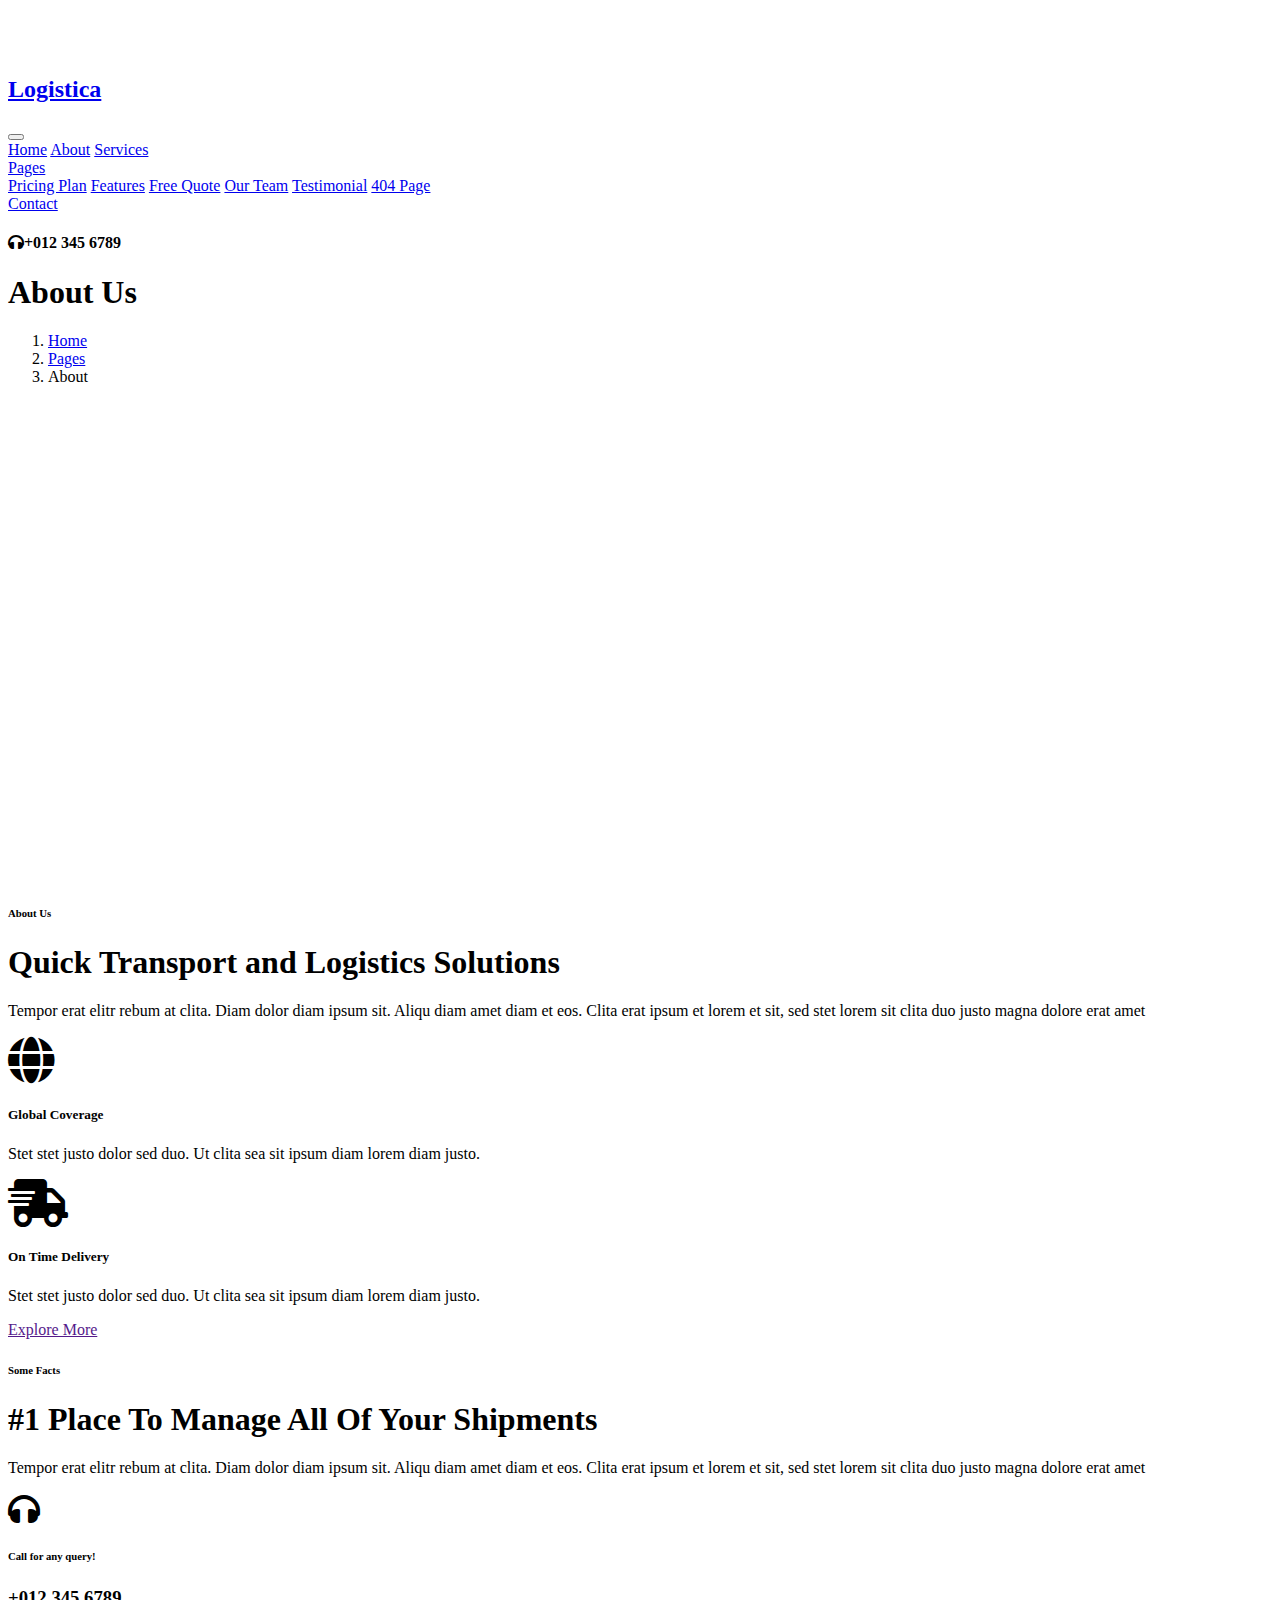
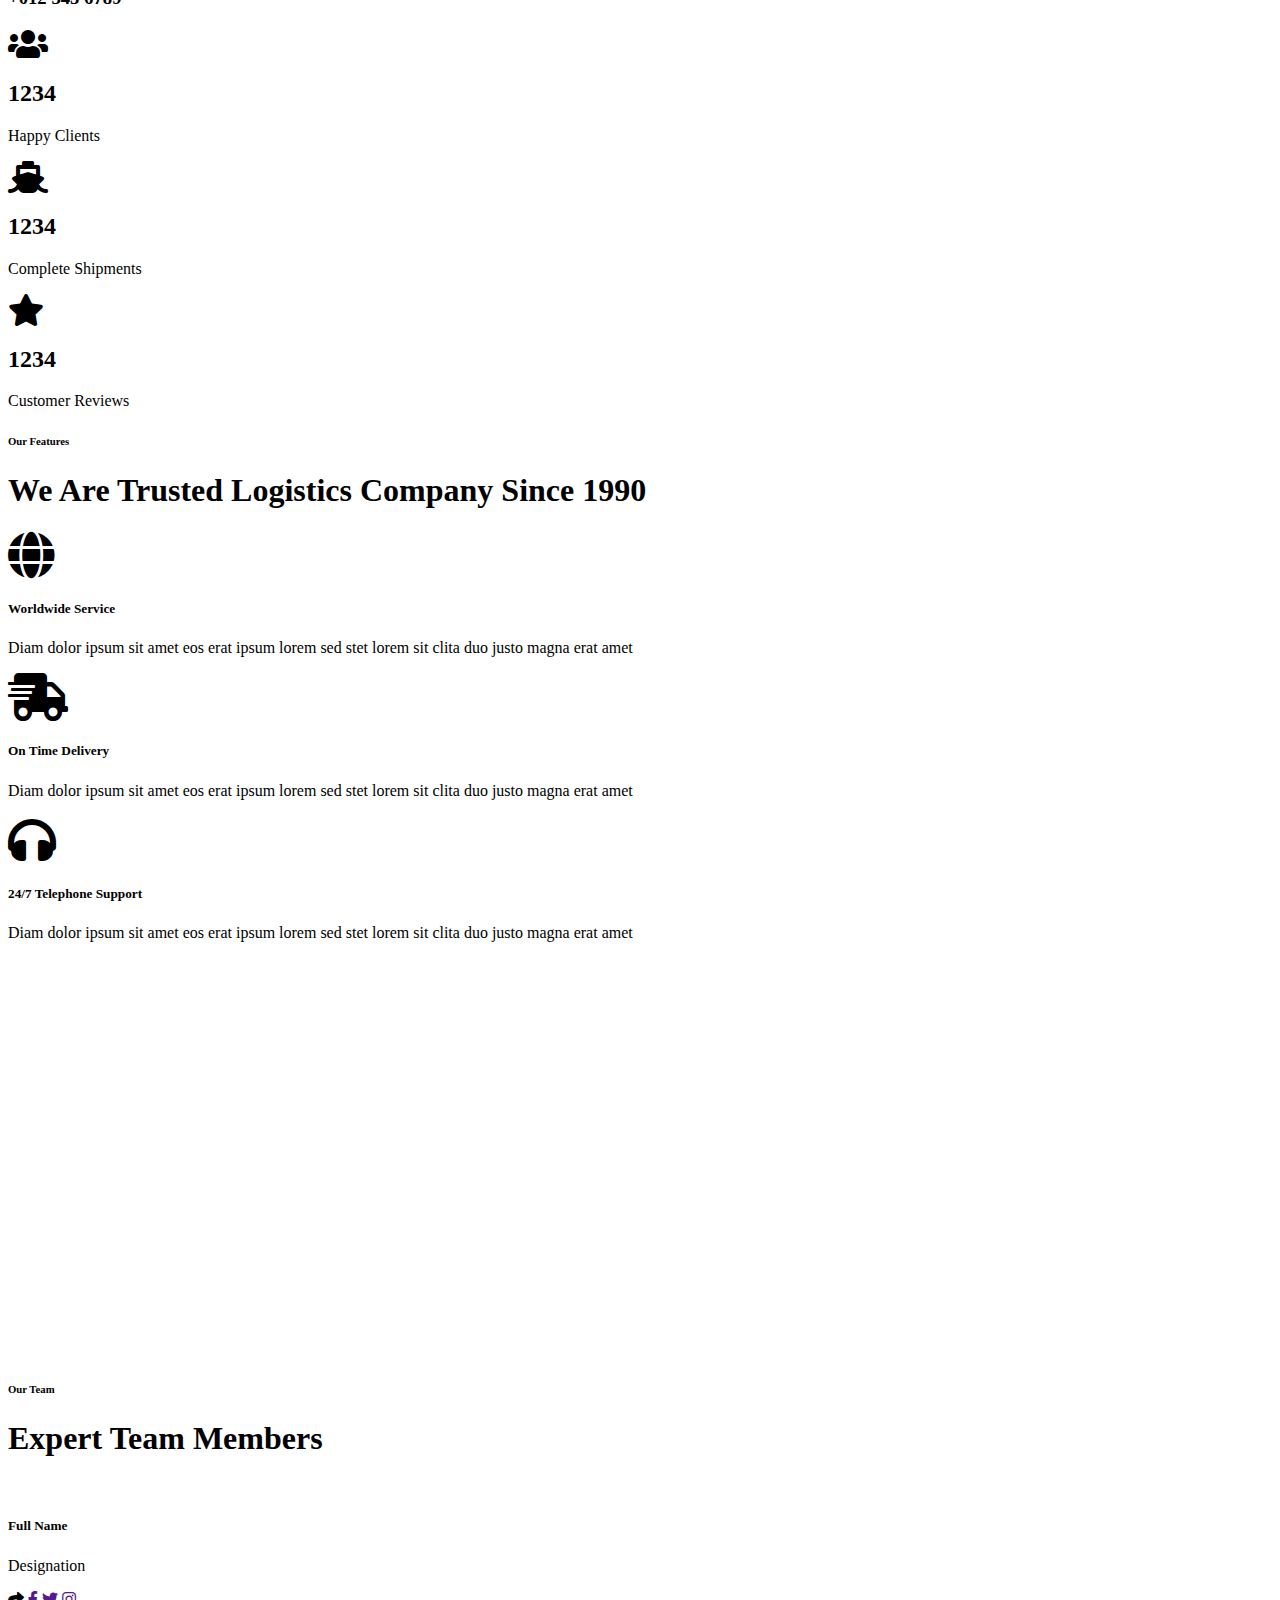
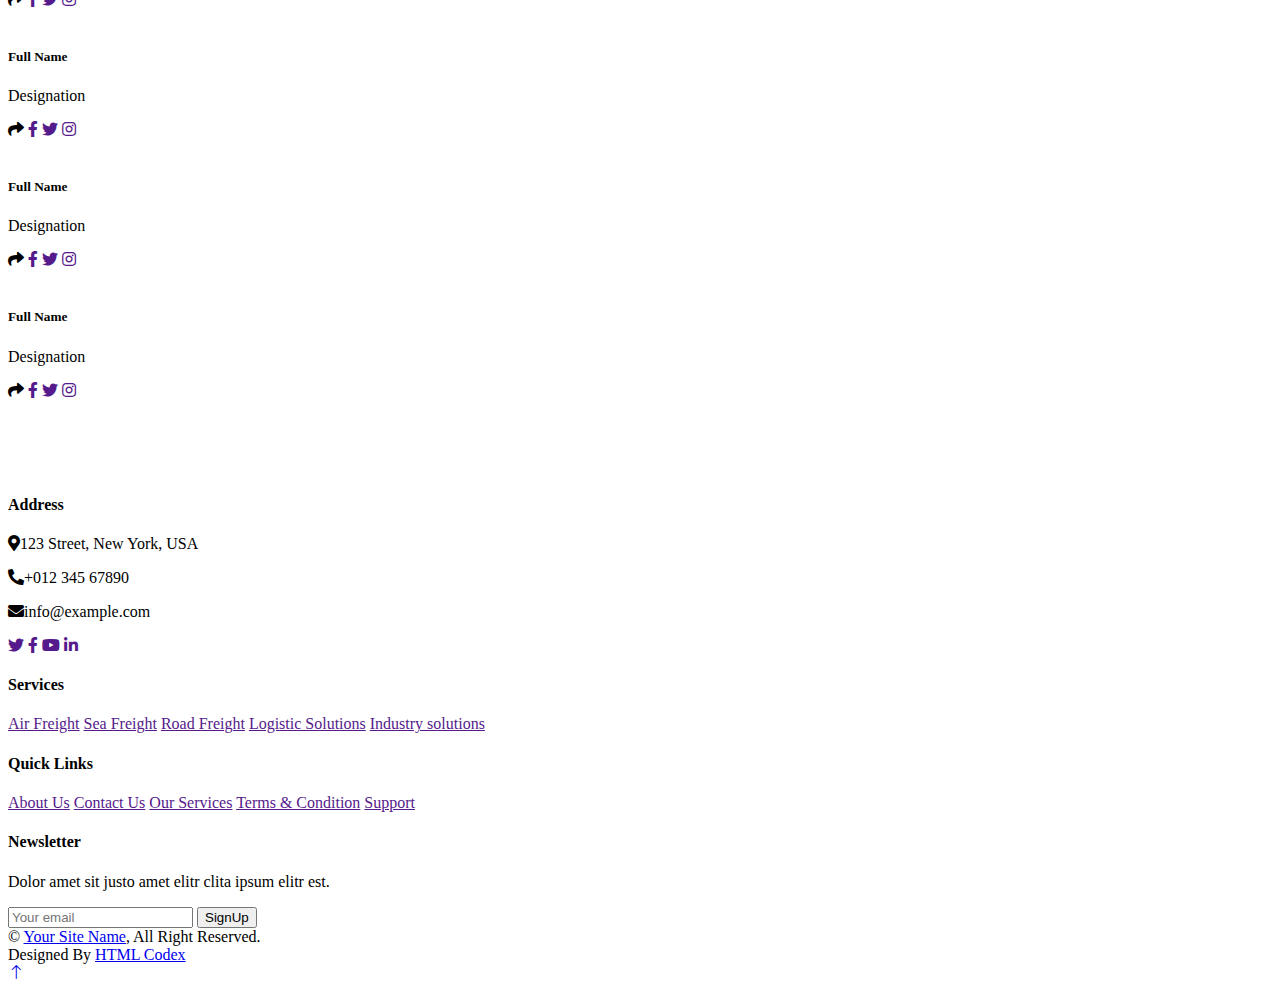
==== about.html @ 1b720e19 "Add files via upload" ====
<!DOCTYPE html>
<html lang="en">

<head>
    <meta charset="utf-8">
    <title>Logistica - Shipping Company Website Template</title>
    <meta content="width=device-width, initial-scale=1.0" name="viewport">
    <meta content="" name="keywords">
    <meta content="" name="description">

    <!-- Favicon -->
    <link href="img/favicon.ico" rel="icon">

    <!-- Google Web Fonts -->
    <link rel="preconnect" href="https://fonts.googleapis.com">
    <link rel="preconnect" href="https://fonts.gstatic.com" crossorigin>
    <link href="https://fonts.googleapis.com/css2?family=Inter:wght@400;600&family=Roboto:wght@500;700&display=swap" rel="stylesheet">

    <!-- Icon Font Stylesheet -->
    <link href="https://cdnjs.cloudflare.com/ajax/libs/font-awesome/5.10.0/css/all.min.css" rel="stylesheet">
    <link href="https://cdn.jsdelivr.net/npm/bootstrap-icons@1.4.1/font/bootstrap-icons.css" rel="stylesheet">

    <!-- Libraries Stylesheet -->
    <link href="lib/animate/animate.min.css" rel="stylesheet">
    <link href="lib/owlcarousel/assets/owl.carousel.min.css" rel="stylesheet">

    <!-- Customized Bootstrap Stylesheet -->
    <link href="css/bootstrap.min.css" rel="stylesheet">

    <!-- Template Stylesheet -->
    <link href="css/style.css" rel="stylesheet">
</head>

<body>
    <!-- Spinner Start -->
    <div id="spinner" class="show bg-white position-fixed translate-middle w-100 vh-100 top-50 start-50 d-flex align-items-center justify-content-center">
        <div class="spinner-grow text-primary" style="width: 3rem; height: 3rem;" role="status">
            <span class="sr-only">Loading...</span>
        </div>
    </div>
    <!-- Spinner End -->


    <!-- Navbar Start -->
    <nav class="navbar navbar-expand-lg bg-white navbar-light shadow border-top border-5 border-primary sticky-top p-0">
        <a href="index.html" class="navbar-brand bg-primary d-flex align-items-center px-4 px-lg-5">
            <h2 class="mb-2 text-white">Logistica</h2>
        </a>
        <button type="button" class="navbar-toggler me-4" data-bs-toggle="collapse" data-bs-target="#navbarCollapse">
            <span class="navbar-toggler-icon"></span>
        </button>
        <div class="collapse navbar-collapse" id="navbarCollapse">
            <div class="navbar-nav ms-auto p-4 p-lg-0">
                <a href="index.html" class="nav-item nav-link">Home</a>
                <a href="about.html" class="nav-item nav-link active">About</a>
                <a href="service.html" class="nav-item nav-link">Services</a>
                <div class="nav-item dropdown">
                    <a href="#" class="nav-link dropdown-toggle" data-bs-toggle="dropdown">Pages</a>
                    <div class="dropdown-menu fade-up m-0">
                        <a href="price.html" class="dropdown-item">Pricing Plan</a>
                        <a href="feature.html" class="dropdown-item">Features</a>
                        <a href="quote.html" class="dropdown-item">Free Quote</a>
                        <a href="team.html" class="dropdown-item">Our Team</a>
                        <a href="testimonial.html" class="dropdown-item">Testimonial</a>
                        <a href="404.html" class="dropdown-item">404 Page</a>
                    </div>
                </div>
                <a href="contact.html" class="nav-item nav-link">Contact</a>
            </div>
            <h4 class="m-0 pe-lg-5 d-none d-lg-block"><i class="fa fa-headphones text-primary me-3"></i>+012 345 6789</h4>
        </div>
    </nav>
    <!-- Navbar End -->


    <!-- Page Header Start -->
    <div class="container-fluid page-header py-5" style="margin-bottom: 6rem;">
        <div class="container py-5">
            <h1 class="display-3 text-white mb-3 animated slideInDown">About Us</h1>
            <nav aria-label="breadcrumb animated slideInDown">
                <ol class="breadcrumb">
                    <li class="breadcrumb-item"><a class="text-white" href="#">Home</a></li>
                    <li class="breadcrumb-item"><a class="text-white" href="#">Pages</a></li>
                    <li class="breadcrumb-item text-white active" aria-current="page">About</li>
                </ol>
            </nav>
        </div>
    </div>
    <!-- Page Header End -->


    <!-- About Start -->
    <div class="container-fluid overflow-hidden py-5 px-lg-0">
        <div class="container about py-5 px-lg-0">
            <div class="row g-5 mx-lg-0">
                <div class="col-lg-6 ps-lg-0 wow fadeInLeft" data-wow-delay="0.1s" style="min-height: 400px;">
                    <div class="position-relative h-100">
                        <img class="position-absolute img-fluid w-100 h-100" src="img/about.jpg" style="object-fit: cover;" alt="">
                    </div>
                </div>
                <div class="col-lg-6 about-text wow fadeInUp" data-wow-delay="0.3s">
                    <h6 class="text-secondary text-uppercase mb-3">About Us</h6>
                    <h1 class="mb-5">Quick Transport and Logistics Solutions</h1>
                    <p class="mb-5">Tempor erat elitr rebum at clita. Diam dolor diam ipsum sit. Aliqu diam amet diam et eos. Clita erat ipsum et lorem et sit, sed stet lorem sit clita duo justo magna dolore erat amet</p>
                    <div class="row g-4 mb-5">
                        <div class="col-sm-6 wow fadeIn" data-wow-delay="0.5s">
                            <i class="fa fa-globe fa-3x text-primary mb-3"></i>
                            <h5>Global Coverage</h5>
                            <p class="m-0">Stet stet justo dolor sed duo. Ut clita sea sit ipsum diam lorem diam justo.</p>
                        </div>
                        <div class="col-sm-6 wow fadeIn" data-wow-delay="0.7s">
                            <i class="fa fa-shipping-fast fa-3x text-primary mb-3"></i>
                            <h5>On Time Delivery</h5>
                            <p class="m-0">Stet stet justo dolor sed duo. Ut clita sea sit ipsum diam lorem diam justo.</p>
                        </div>
                    </div>
                    <a href="" class="btn btn-primary py-3 px-5">Explore More</a>
                </div>
            </div>
        </div>
    </div>
    <!-- About End -->


    <!-- Fact Start -->
    <div class="container-xxl py-5">
        <div class="container py-5">
            <div class="row g-5">
                <div class="col-lg-6 wow fadeInUp" data-wow-delay="0.1s">
                    <h6 class="text-secondary text-uppercase mb-3">Some Facts</h6>
                    <h1 class="mb-5">#1 Place To Manage All Of Your Shipments</h1>
                    <p class="mb-5">Tempor erat elitr rebum at clita. Diam dolor diam ipsum sit. Aliqu diam amet diam et eos. Clita erat ipsum et lorem et sit, sed stet lorem sit clita duo justo magna dolore erat amet</p>
                    <div class="d-flex align-items-center">
                        <i class="fa fa-headphones fa-2x flex-shrink-0 bg-primary p-3 text-white"></i>
                        <div class="ps-4">
                            <h6>Call for any query!</h6>
                            <h3 class="text-primary m-0">+012 345 6789</h3>
                        </div>
                    </div>
                </div>
                <div class="col-lg-6">
                    <div class="row g-4 align-items-center">
                        <div class="col-sm-6">
                            <div class="bg-primary p-4 mb-4 wow fadeIn" data-wow-delay="0.3s">
                                <i class="fa fa-users fa-2x text-white mb-3"></i>
                                <h2 class="text-white mb-2" data-toggle="counter-up">1234</h2>
                                <p class="text-white mb-0">Happy Clients</p>
                            </div>
                            <div class="bg-secondary p-4 wow fadeIn" data-wow-delay="0.5s">
                                <i class="fa fa-ship fa-2x text-white mb-3"></i>
                                <h2 class="text-white mb-2" data-toggle="counter-up">1234</h2>
                                <p class="text-white mb-0">Complete Shipments</p>
                            </div>
                        </div>
                        <div class="col-sm-6">
                            <div class="bg-success p-4 wow fadeIn" data-wow-delay="0.7s">
                                <i class="fa fa-star fa-2x text-white mb-3"></i>
                                <h2 class="text-white mb-2" data-toggle="counter-up">1234</h2>
                                <p class="text-white mb-0">Customer Reviews</p>
                            </div>
                        </div>
                    </div>
                </div>
            </div>
        </div>
    </div>
    <!-- Fact End -->


    <!-- Feature Start -->
    <div class="container-fluid overflow-hidden py-5 px-lg-0">
        <div class="container feature py-5 px-lg-0">
            <div class="row g-5 mx-lg-0">
                <div class="col-lg-6 feature-text wow fadeInUp" data-wow-delay="0.1s">
                    <h6 class="text-secondary text-uppercase mb-3">Our Features</h6>
                    <h1 class="mb-5">We Are Trusted Logistics Company Since 1990</h1>
                    <div class="d-flex mb-5 wow fadeInUp" data-wow-delay="0.3s">
                        <i class="fa fa-globe text-primary fa-3x flex-shrink-0"></i>
                        <div class="ms-4">
                            <h5>Worldwide Service</h5>
                            <p class="mb-0">Diam dolor ipsum sit amet eos erat ipsum lorem sed stet lorem sit clita duo justo magna erat amet</p>
                        </div>
                    </div>
                    <div class="d-flex mb-5 wow fadeIn" data-wow-delay="0.5s">
                        <i class="fa fa-shipping-fast text-primary fa-3x flex-shrink-0"></i>
                        <div class="ms-4">
                            <h5>On Time Delivery</h5>
                            <p class="mb-0">Diam dolor ipsum sit amet eos erat ipsum lorem sed stet lorem sit clita duo justo magna erat amet</p>
                        </div>
                    </div>
                    <div class="d-flex mb-0 wow fadeInUp" data-wow-delay="0.7s">
                        <i class="fa fa-headphones text-primary fa-3x flex-shrink-0"></i>
                        <div class="ms-4">
                            <h5>24/7 Telephone Support</h5>
                            <p class="mb-0">Diam dolor ipsum sit amet eos erat ipsum lorem sed stet lorem sit clita duo justo magna erat amet</p>
                        </div>
                    </div>
                </div>
                <div class="col-lg-6 pe-lg-0 wow fadeInRight" data-wow-delay="0.1s" style="min-height: 400px;">
                    <div class="position-relative h-100">
                        <img class="position-absolute img-fluid w-100 h-100" src="img/feature.jpg" style="object-fit: cover;" alt="">
                    </div>
                </div>
            </div>
        </div>
    </div>
    <!-- Feature End -->


    <!-- Team Start -->
    <div class="container-xxl py-5">
        <div class="container py-5">
            <div class="text-center wow fadeInUp" data-wow-delay="0.1s">
                <h6 class="text-secondary text-uppercase">Our Team</h6>
                <h1 class="mb-5">Expert Team Members</h1>
            </div>
            <div class="row g-4">
                <div class="col-lg-3 col-md-6 wow fadeInUp" data-wow-delay="0.3s">
                    <div class="team-item p-4">
                        <div class="overflow-hidden mb-4">
                            <img class="img-fluid" src="img/team-1.jpg" alt="">
                        </div>
                        <h5 class="mb-0">Full Name</h5>
                        <p>Designation</p>
                        <div class="btn-slide mt-1">
                            <i class="fa fa-share"></i>
                            <span>
                                <a href=""><i class="fab fa-facebook-f"></i></a>
                                <a href=""><i class="fab fa-twitter"></i></a>
                                <a href=""><i class="fab fa-instagram"></i></a>
                            </span>
                        </div>
                    </div>
                </div>
                <div class="col-lg-3 col-md-6 wow fadeInUp" data-wow-delay="0.5s">
                    <div class="team-item p-4">
                        <div class="overflow-hidden mb-4">
                            <img class="img-fluid" src="img/team-2.jpg" alt="">
                        </div>
                        <h5 class="mb-0">Full Name</h5>
                        <p>Designation</p>
                        <div class="btn-slide mt-1">
                            <i class="fa fa-share"></i>
                            <span>
                                <a href=""><i class="fab fa-facebook-f"></i></a>
                                <a href=""><i class="fab fa-twitter"></i></a>
                                <a href=""><i class="fab fa-instagram"></i></a>
                            </span>
                        </div>
                    </div>
                </div>
                <div class="col-lg-3 col-md-6 wow fadeInUp" data-wow-delay="0.7s">
                    <div class="team-item p-4">
                        <div class="overflow-hidden mb-4">
                            <img class="img-fluid" src="img/team-3.jpg" alt="">
                        </div>
                        <h5 class="mb-0">Full Name</h5>
                        <p>Designation</p>
                        <div class="btn-slide mt-1">
                            <i class="fa fa-share"></i>
                            <span>
                                <a href=""><i class="fab fa-facebook-f"></i></a>
                                <a href=""><i class="fab fa-twitter"></i></a>
                                <a href=""><i class="fab fa-instagram"></i></a>
                            </span>
                        </div>
                    </div>
                </div>
                <div class="col-lg-3 col-md-6 wow fadeInUp" data-wow-delay="0.9s">
                    <div class="team-item p-4">
                        <div class="overflow-hidden mb-4">
                            <img class="img-fluid" src="img/team-4.jpg" alt="">
                        </div>
                        <h5 class="mb-0">Full Name</h5>
                        <p>Designation</p>
                        <div class="btn-slide mt-1">
                            <i class="fa fa-share"></i>
                            <span>
                                <a href=""><i class="fab fa-facebook-f"></i></a>
                                <a href=""><i class="fab fa-twitter"></i></a>
                                <a href=""><i class="fab fa-instagram"></i></a>
                            </span>
                        </div>
                    </div>
                </div>
            </div>
        </div>
    </div>
    <!-- Team End -->
        

    <!-- Footer Start -->
    <div class="container-fluid bg-dark text-light footer pt-5 wow fadeIn" data-wow-delay="0.1s" style="margin-top: 6rem;">
        <div class="container py-5">
            <div class="row g-5">
                <div class="col-lg-3 col-md-6">
                    <h4 class="text-light mb-4">Address</h4>
                    <p class="mb-2"><i class="fa fa-map-marker-alt me-3"></i>123 Street, New York, USA</p>
                    <p class="mb-2"><i class="fa fa-phone-alt me-3"></i>+012 345 67890</p>
                    <p class="mb-2"><i class="fa fa-envelope me-3"></i>info@example.com</p>
                    <div class="d-flex pt-2">
                        <a class="btn btn-outline-light btn-social" href=""><i class="fab fa-twitter"></i></a>
                        <a class="btn btn-outline-light btn-social" href=""><i class="fab fa-facebook-f"></i></a>
                        <a class="btn btn-outline-light btn-social" href=""><i class="fab fa-youtube"></i></a>
                        <a class="btn btn-outline-light btn-social" href=""><i class="fab fa-linkedin-in"></i></a>
                    </div>
                </div>
                <div class="col-lg-3 col-md-6">
                    <h4 class="text-light mb-4">Services</h4>
                    <a class="btn btn-link" href="">Air Freight</a>
                    <a class="btn btn-link" href="">Sea Freight</a>
                    <a class="btn btn-link" href="">Road Freight</a>
                    <a class="btn btn-link" href="">Logistic Solutions</a>
                    <a class="btn btn-link" href="">Industry solutions</a>
                </div>
                <div class="col-lg-3 col-md-6">
                    <h4 class="text-light mb-4">Quick Links</h4>
                    <a class="btn btn-link" href="">About Us</a>
                    <a class="btn btn-link" href="">Contact Us</a>
                    <a class="btn btn-link" href="">Our Services</a>
                    <a class="btn btn-link" href="">Terms & Condition</a>
                    <a class="btn btn-link" href="">Support</a>
                </div>
                <div class="col-lg-3 col-md-6">
                    <h4 class="text-light mb-4">Newsletter</h4>
                    <p>Dolor amet sit justo amet elitr clita ipsum elitr est.</p>
                    <div class="position-relative mx-auto" style="max-width: 400px;">
                        <input class="form-control border-0 w-100 py-3 ps-4 pe-5" type="text" placeholder="Your email">
                        <button type="button" class="btn btn-primary py-2 position-absolute top-0 end-0 mt-2 me-2">SignUp</button>
                    </div>
                </div>
            </div>
        </div>
        <div class="container">
            <div class="copyright">
                <div class="row">
                    <div class="col-md-6 text-center text-md-start mb-3 mb-md-0">
                        &copy; <a class="border-bottom" href="#">Your Site Name</a>, All Right Reserved.
                    </div>
                    <div class="col-md-6 text-center text-md-end">
                        <!--/*** This template is free as long as you keep the footer author’s credit link/attribution link/backlink. If you'd like to use the template without the footer author’s credit link/attribution link/backlink, you can purchase the Credit Removal License from "https://htmlcodex.com/credit-removal". Thank you for your support. ***/-->
                        Designed By <a class="border-bottom" href="https://htmlcodex.com">HTML Codex</a>
                    </div>
                </div>
            </div>
        </div>
    </div>
    <!-- Footer End -->


    <!-- Back to Top -->
    <a href="#" class="btn btn-lg btn-primary btn-lg-square rounded-0 back-to-top"><i class="bi bi-arrow-up"></i></a>


    <!-- JavaScript Libraries -->
    <script src="https://code.jquery.com/jquery-3.4.1.min.js"></script>
    <script src="https://cdn.jsdelivr.net/npm/bootstrap@5.0.0/dist/js/bootstrap.bundle.min.js"></script>
    <script src="lib/wow/wow.min.js"></script>
    <script src="lib/easing/easing.min.js"></script>
    <script src="lib/waypoints/waypoints.min.js"></script>
    <script src="lib/counterup/counterup.min.js"></script>
    <script src="lib/owlcarousel/owl.carousel.min.js"></script>

    <!-- Template Javascript -->
    <script src="js/main.js"></script>
</body>

</html>
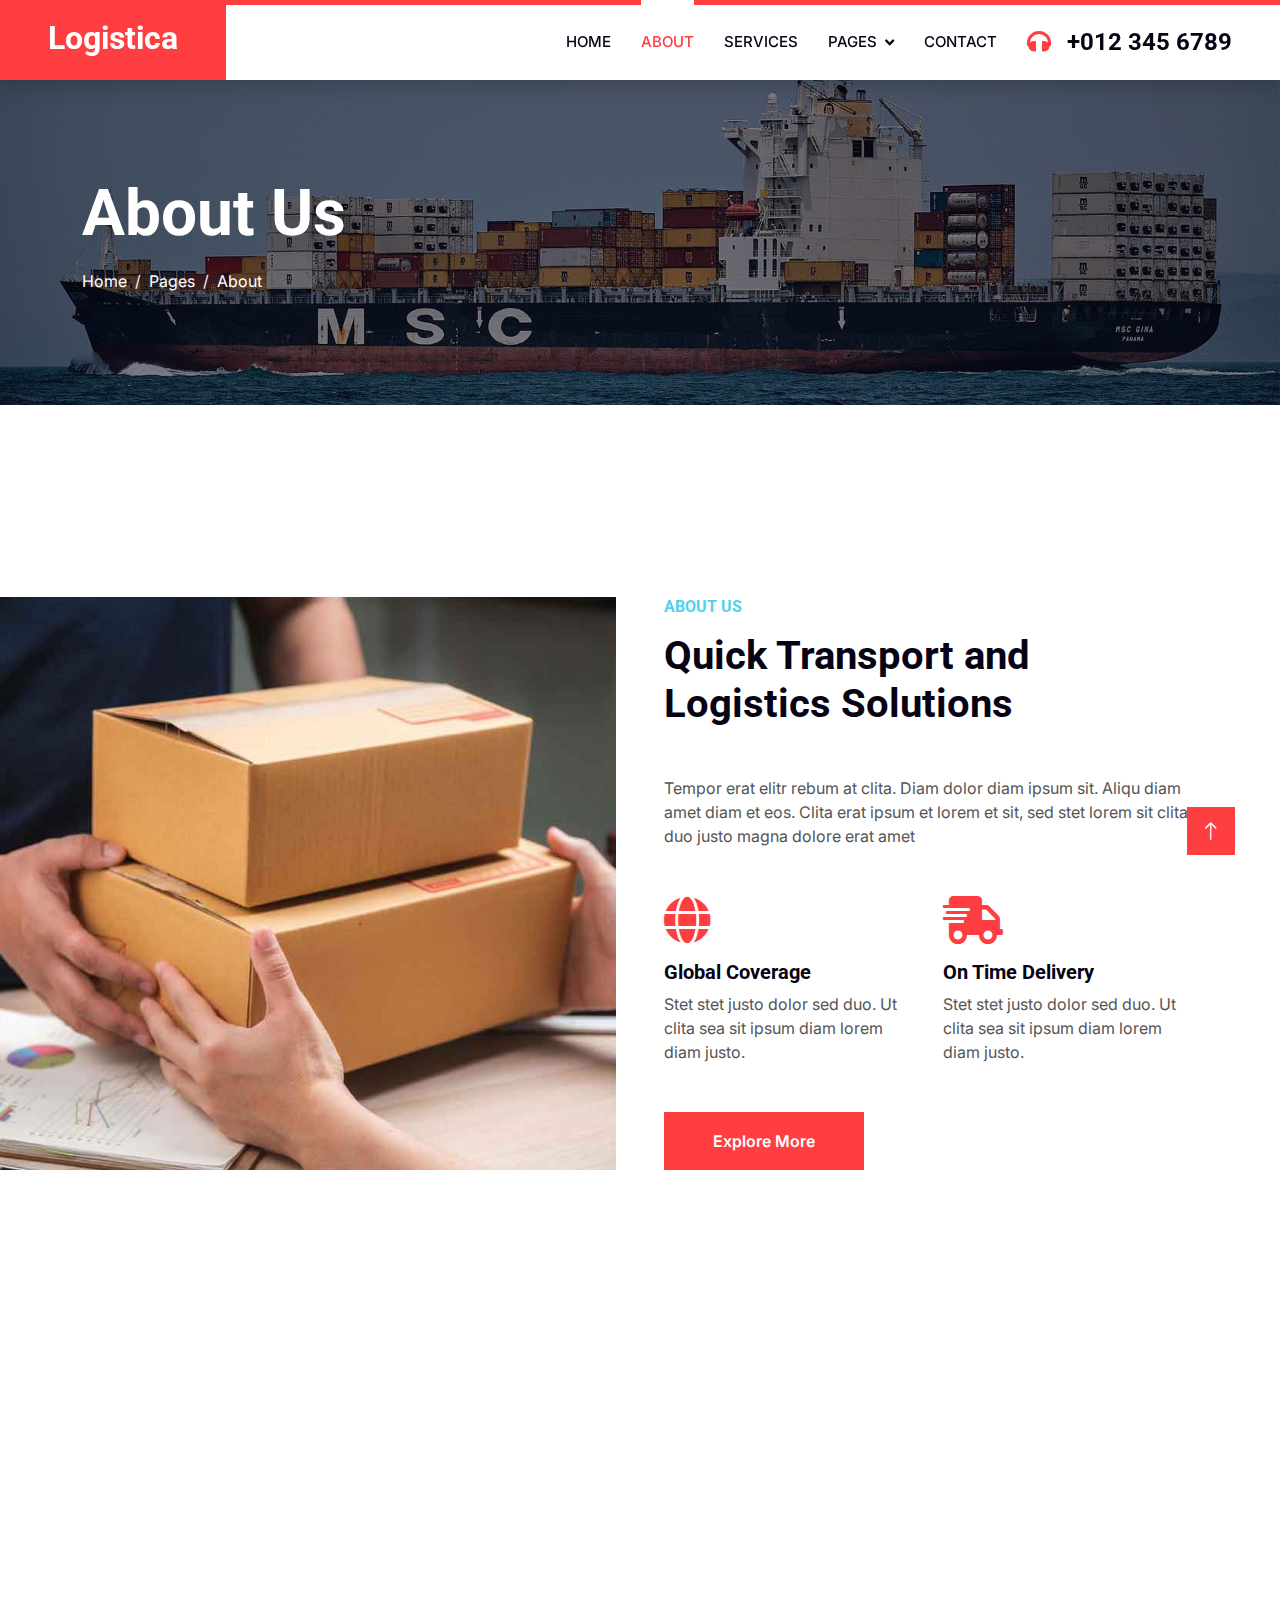
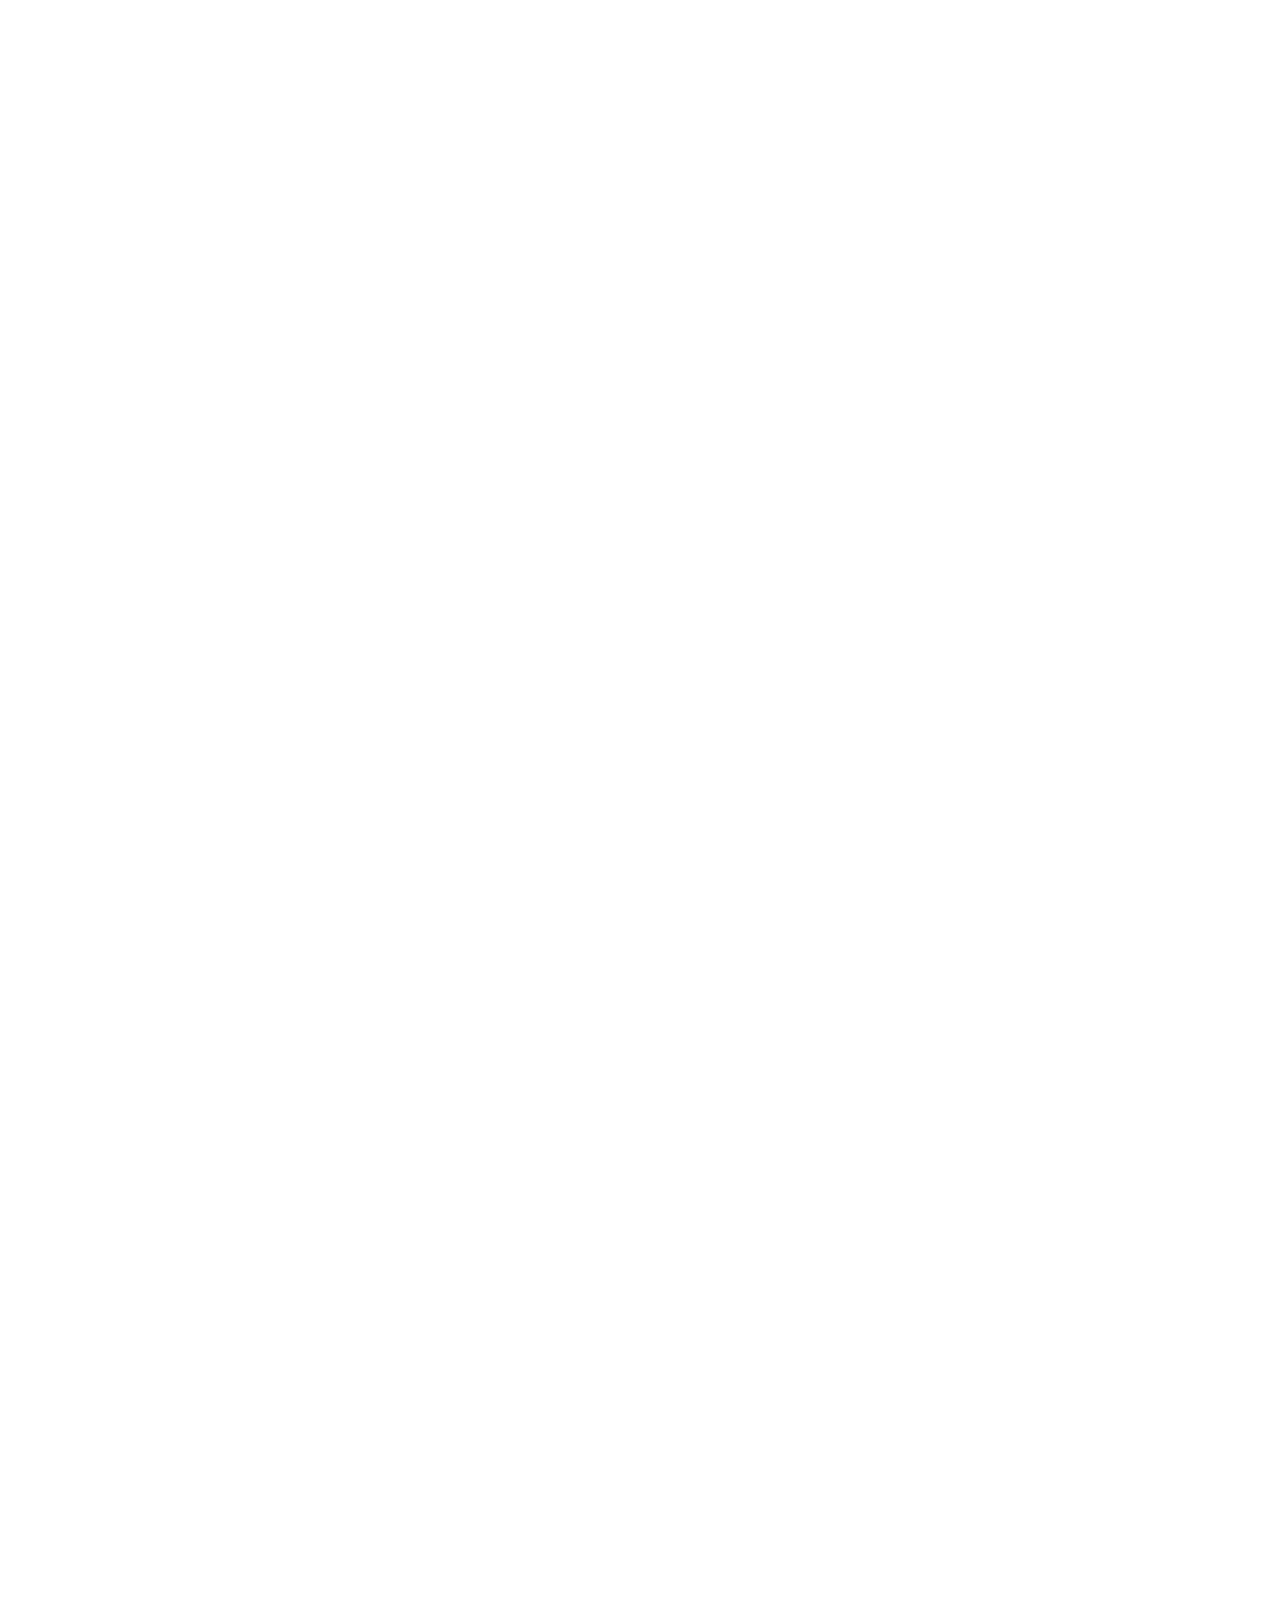
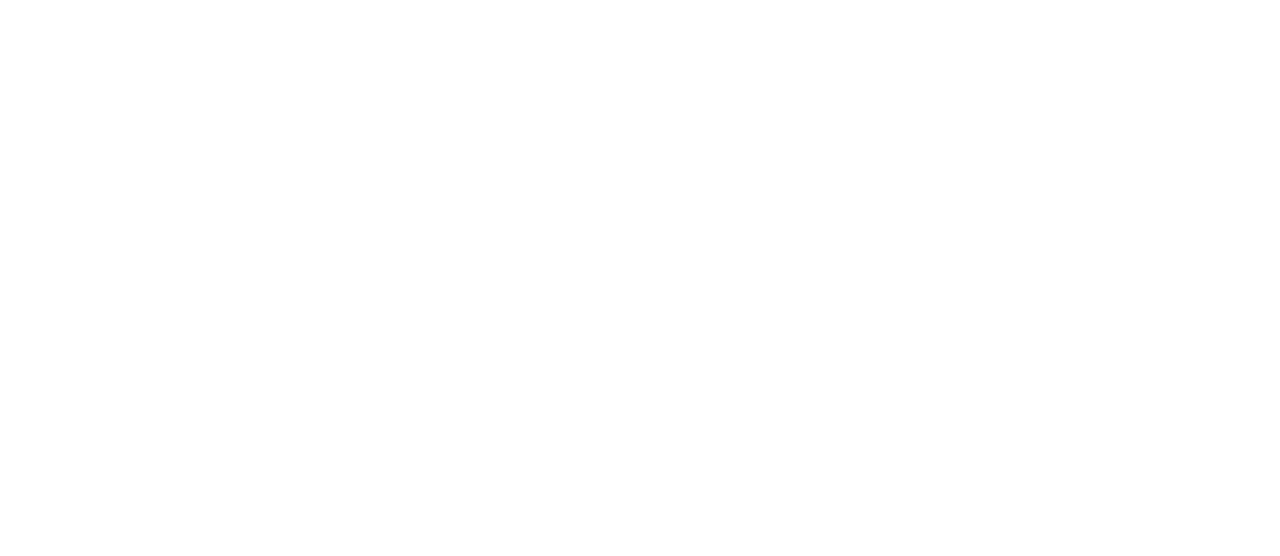
==== commit 337de26a: "commit/ 05/15/24" ====
--- a/about.html
+++ b/about.html
@@ -62,7 +62,7 @@
                         <a href="quote.html" class="dropdown-item">Free Quote</a>
                         <a href="team.html" class="dropdown-item">Our Team</a>
                         <a href="testimonial.html" class="dropdown-item">Testimonial</a>
-                        <a href="404.html" class="dropdown-item">404 Page</a>
+                        <a href="assurance.html" class="dropdown-item">Assurance</a>
                     </div>
                 </div>
                 <a href="contact.html" class="nav-item nav-link">Contact</a>
--- a/css/style.css
+++ b/css/style.css
@@ -0,0 +1,476 @@
+/********** Template CSS **********/
+:root {
+    --primary: #FF3E41;
+    --secondary: #51CFED;
+    --light: #F8F2F0;
+    --dark: #060315;
+}
+
+.fw-medium {
+    font-weight: 600 !important;
+}
+
+.back-to-top {
+    position: fixed;
+    display: none;
+    right: 45px;
+    bottom: 45px;
+    z-index: 99;
+}
+
+
+/*** Spinner ***/
+#spinner {
+    opacity: 0;
+    visibility: hidden;
+    transition: opacity .5s ease-out, visibility 0s linear .5s;
+    z-index: 99999;
+}
+
+#spinner.show {
+    transition: opacity .5s ease-out, visibility 0s linear 0s;
+    visibility: visible;
+    opacity: 1;
+}
+
+
+/*** Button ***/
+.btn {
+    font-weight: 600;
+    transition: .5s;
+}
+
+.btn.btn-primary,
+.btn.btn-secondary {
+    color: #FFFFFF;
+}
+
+.btn-square {
+    width: 38px;
+    height: 38px;
+}
+
+.btn-sm-square {
+    width: 32px;
+    height: 32px;
+}
+
+.btn-lg-square {
+    width: 48px;
+    height: 48px;
+}
+
+.btn-square,
+.btn-sm-square,
+.btn-lg-square {
+    padding: 0;
+    display: flex;
+    align-items: center;
+    justify-content: center;
+    font-weight: normal;
+}
+
+/*** Navbar ***/
+.navbar .dropdown-toggle::after {
+    border: none;
+    content: "\f107";
+    font-family: "Font Awesome 5 Free";
+    font-weight: 900;
+    vertical-align: middle;
+    margin-left: 8px;
+}
+
+.navbar-light .navbar-nav .nav-link {
+    position: relative;
+    margin-right: 30px;
+    padding: 25px 0;
+    color: #FFFFFF;
+    font-size: 15px;
+    text-transform: uppercase;
+    outline: none;
+}
+
+.navbar-light .navbar-nav .nav-link:hover,
+.navbar-light .navbar-nav .nav-link.active {
+    color: var(--primary);
+}
+
+@media (max-width: 991.98px) {
+    .navbar-light .navbar-nav .nav-link  {
+        margin-right: 0;
+        padding: 10px 0;
+    }
+
+    .navbar-light .navbar-nav {
+        border-top: 1px solid #EEEEEE;
+    }
+}
+
+.navbar-light .navbar-brand,
+.navbar-light a.btn {
+    height: 75px;
+}
+
+.navbar-light .navbar-nav .nav-link {
+    color: var(--dark);
+    font-weight: 500;
+}
+
+.navbar-light.sticky-top {
+    top: -100px;
+    transition: .5s;
+}
+
+@media (min-width: 992px) {
+    .navbar-light .navbar-nav .nav-link::before {
+        position: absolute;
+        content: "";
+        width: 0;
+        height: 5px;
+        top: -6px;
+        left: 50%;
+        background: #FFFFFF;
+        transition: .5s;
+    }
+
+    .navbar-light .navbar-nav .nav-link:hover::before,
+    .navbar-light .navbar-nav .nav-link.active::before {
+        width: 100%;
+        left: 0;
+    }
+
+    .navbar-light .navbar-nav .nav-link.nav-contact::before {
+        display: none;
+    }
+
+    .navbar .nav-item .dropdown-menu {
+        display: block;
+        border: none;
+        margin-top: 0;
+        top: 150%;
+        opacity: 0;
+        visibility: hidden;
+        transition: .5s;
+    }
+
+    .navbar .nav-item:hover .dropdown-menu {
+        top: 100%;
+        visibility: visible;
+        transition: .5s;
+        opacity: 1;
+    }
+}
+
+
+/*** Header ***/
+@media (max-width: 768px) {
+    .header-carousel .owl-carousel-item {
+        position: relative;
+        min-height: 500px;
+    }
+    
+    .header-carousel .owl-carousel-item img {
+        position: absolute;
+        width: 100%;
+        height: 100%;
+        object-fit: cover;
+    }
+
+    .header-carousel .owl-carousel-item h5,
+    .header-carousel .owl-carousel-item p {
+        font-size: 14px !important;
+        font-weight: 400 !important;
+    }
+
+    .header-carousel .owl-carousel-item h1 {
+        font-size: 30px;
+        font-weight: 600;
+    }
+}
+
+.header-carousel .owl-nav {
+    position: absolute;
+    top: 50%;
+    right: 8%;
+    transform: translateY(-50%);
+    display: flex;
+    flex-direction: column;
+}
+
+.header-carousel .owl-nav .owl-prev,
+.header-carousel .owl-nav .owl-next {
+    margin: 7px 0;
+    width: 45px;
+    height: 45px;
+    display: flex;
+    align-items: center;
+    justify-content: center;
+    color: #FFFFFF;
+    background: transparent;
+    border: 1px solid #FFFFFF;
+    border-radius: 45px;
+    font-size: 22px;
+    transition: .5s;
+}
+
+.header-carousel .owl-nav .owl-prev:hover,
+.header-carousel .owl-nav .owl-next:hover {
+    background: var(--primary);
+    border-color: var(--primary);
+}
+
+.page-header {
+    background: linear-gradient(rgba(6, 3, 21, .5), rgba(6, 3, 21, .5)), url(../img/carousel-1.jpg) center center no-repeat;
+    background-size: cover;
+}
+
+.breadcrumb-item + .breadcrumb-item::before {
+    color: var(--light);
+}
+
+
+/*** About ***/
+@media (min-width: 992px) {
+    .container.about {
+        max-width: 100% !important;
+    }
+
+    .about-text  {
+        padding-right: calc(((100% - 960px) / 2) + .75rem);
+    }
+}
+
+@media (min-width: 1200px) {
+    .about-text  {
+        padding-right: calc(((100% - 1140px) / 2) + .75rem);
+    }
+}
+
+@media (min-width: 1400px) {
+    .about-text  {
+        padding-right: calc(((100% - 1320px) / 2) + .75rem);
+    }
+}
+
+
+/*** Feature ***/
+@media (min-width: 992px) {
+    .container.feature {
+        max-width: 100% !important;
+    }
+
+    .feature-text  {
+        padding-left: calc(((100% - 960px) / 2) + .75rem);
+    }
+}
+
+@media (min-width: 1200px) {
+    .feature-text  {
+        padding-left: calc(((100% - 1140px) / 2) + .75rem);
+    }
+}
+
+@media (min-width: 1400px) {
+    .feature-text  {
+        padding-left: calc(((100% - 1320px) / 2) + .75rem);
+    }
+}
+
+
+/*** Service, Price & Team ***/
+.service-item,
+.price-item,
+.team-item {
+    box-shadow: 0 0 45px rgba(0, 0, 0, .07);
+}
+
+.service-item img,
+.team-item img {
+    transition: .5s;
+}
+
+.service-item:hover img,
+.team-item:hover img {
+    transform: scale(1.1);
+}
+
+.service-item a.btn-slide,
+.price-item a.btn-slide,
+.team-item div.btn-slide {
+    position: relative;
+    display: inline-block;
+    overflow: hidden;
+    font-size: 0;
+}
+
+.service-item a.btn-slide i,
+.service-item a.btn-slide span,
+.price-item a.btn-slide i,
+.price-item a.btn-slide span,
+.team-item div.btn-slide i,
+.team-item div.btn-slide span {
+    position: relative;
+    height: 40px;
+    padding: 0 15px;
+    display: inline-flex;
+    align-items: center;
+    font-size: 16px;
+    color: #FFFFFF;
+    background: var(--primary);
+    border-radius: 0 35px 35px 0;
+    transition: .5s;
+    z-index: 2;
+}
+
+.team-item div.btn-slide span a i {
+    padding: 0 10px;
+}
+
+.team-item div.btn-slide span a:hover i {
+    background: var(--secondary);
+}
+
+.service-item a.btn-slide span,
+.price-item a.btn-slide span,
+.team-item div.btn-slide span {
+    padding-left: 0;
+    left: -100%;
+    z-index: 1;
+}
+
+.service-item:hover a.btn-slide i,
+.price-item:hover a.btn-slide i,
+.team-item:hover div.btn-slide i {
+    border-radius: 0;
+}
+
+.service-item:hover a.btn-slide span,
+.price-item:hover a.btn-slide span,
+.team-item:hover div.btn-slide span {
+    left: 0;
+}
+
+.service-item a.btn-slide:hover i,
+.service-item a.btn-slide:hover span,
+.price-item a.btn-slide:hover i,
+.price-item a.btn-slide:hover span {
+    background: var(--secondary);
+}
+
+
+/*** Testimonial ***/
+.testimonial-carousel .owl-item .testimonial-item {
+    position: relative;
+    transition: .5s;
+}
+
+.testimonial-carousel .owl-item.center .testimonial-item {
+    box-shadow: 0 0 45px rgba(0, 0, 0, .08);
+    animation: pulse 1s ease-out .5s;
+}
+
+.testimonial-carousel .owl-dots {
+    display: flex;
+    align-items: center;
+    justify-content: center;
+}
+
+.testimonial-carousel .owl-dot {
+    position: relative;
+    display: inline-block;
+    margin: 0 5px;
+    width: 15px;
+    height: 15px;
+    background: var(--primary);
+    border: 5px solid var(--light);
+    border-radius: 15px;
+    transition: .5s;
+}
+
+.testimonial-carousel .owl-dot.active {
+    background: var(--light);
+    border-color: var(--primary);
+}
+
+
+/*** Contact ***/
+@media (min-width: 992px) {
+    .container.contact-page {
+        max-width: 100% !important;
+    }
+
+    .contact-page .contact-form  {
+        padding-left: calc(((100% - 960px) / 2) + .75rem);
+    }
+}
+
+@media (min-width: 1200px) {
+    .contact-page .contact-form  {
+        padding-left: calc(((100% - 1140px) / 2) + .75rem);
+    }
+}
+
+@media (min-width: 1400px) {
+    .contact-page .contact-form  {
+        padding-left: calc(((100% - 1320px) / 2) + .75rem);
+    }
+}
+
+
+/*** Footer ***/
+.footer {
+    background: linear-gradient(rgba(6, 3, 21, .5), rgba(6, 3, 21, .5)), url(../img/map.png) center center no-repeat;
+    background-size: cover;
+}
+
+.footer .btn.btn-social {
+    margin-right: 5px;
+    width: 35px;
+    height: 35px;
+    display: flex;
+    align-items: center;
+    justify-content: center;
+    color: var(--light);
+    border: 1px solid #FFFFFF;
+    border-radius: 35px;
+    transition: .3s;
+}
+
+.footer .btn.btn-social:hover {
+    color: var(--primary);
+}
+
+.footer .btn.btn-link {
+    display: block;
+    margin-bottom: 5px;
+    padding: 0;
+    text-align: left;
+    color: #FFFFFF;
+    font-size: 15px;
+    font-weight: normal;
+    text-transform: capitalize;
+    transition: .3s;
+}
+
+.footer .btn.btn-link::before {
+    position: relative;
+    content: "\f105";
+    font-family: "Font Awesome 5 Free";
+    font-weight: 900;
+    margin-right: 10px;
+}
+
+.footer .btn.btn-link:hover {
+    letter-spacing: 1px;
+    box-shadow: none;
+}
+
+.footer .copyright {
+    padding: 25px 0;
+    font-size: 15px;
+    border-top: 1px solid rgba(256, 256, 256, .1);
+}
+
+.footer .copyright a {
+    color: var(--light);
+}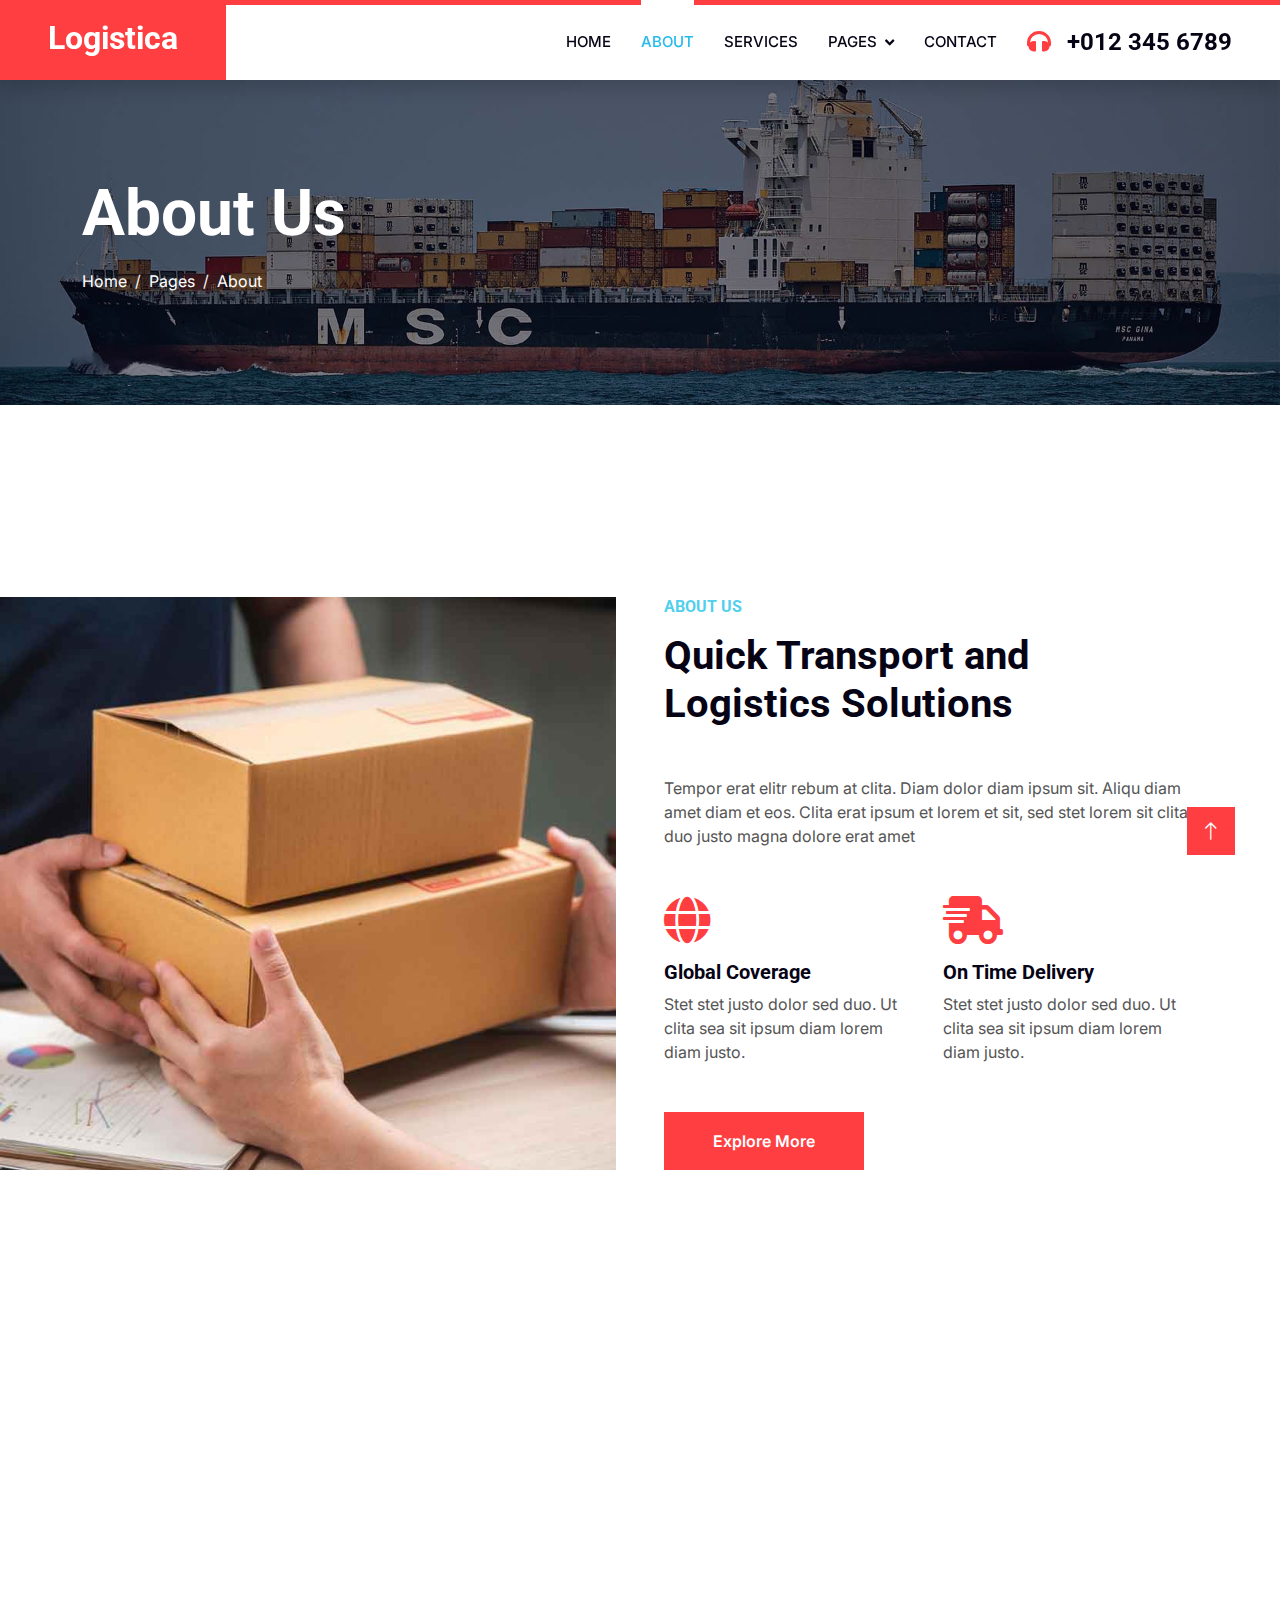
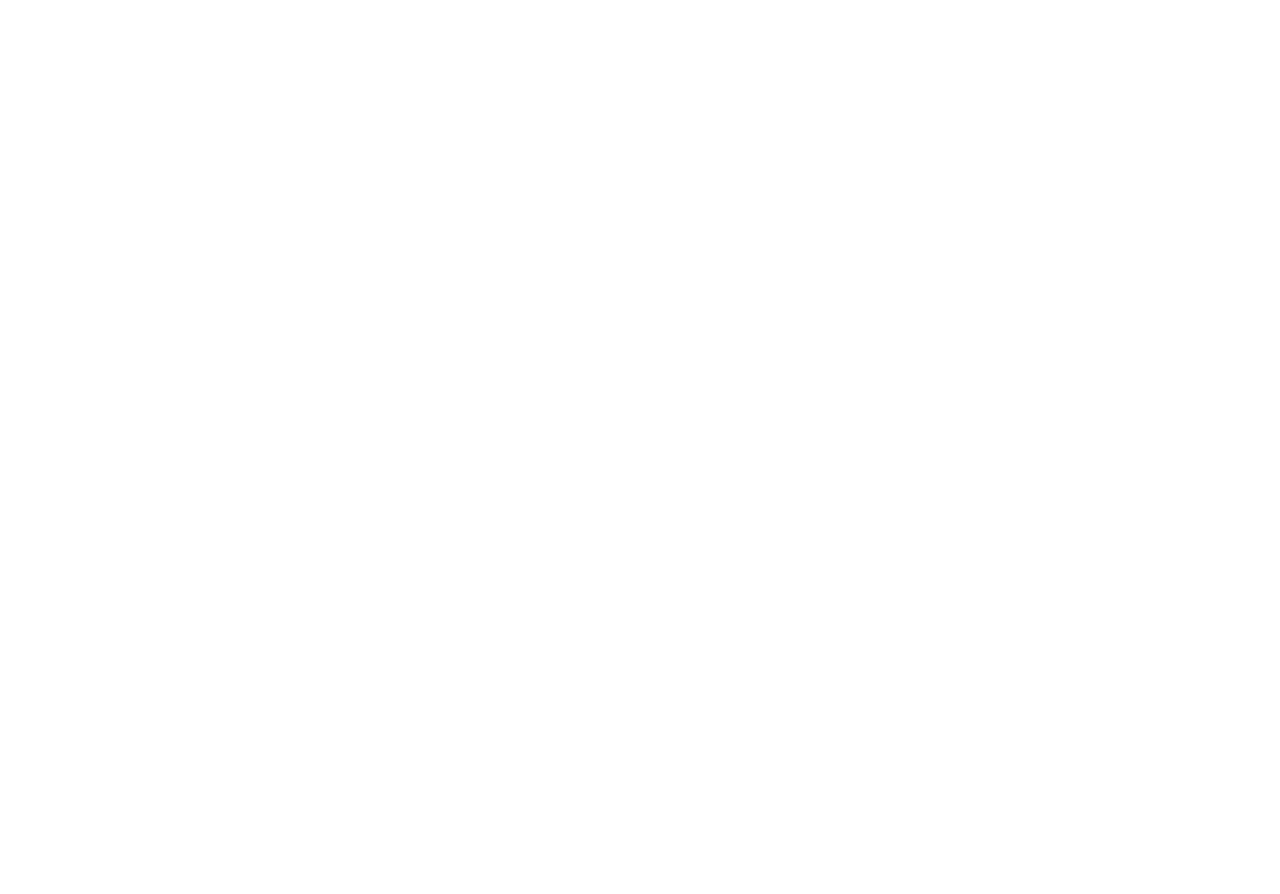
==== commit bed3a88c: "5/22/2024" ====
--- a/about.html
+++ b/about.html
@@ -122,7 +122,7 @@
     <!-- About End -->
 
 
-    <!-- Fact Start -->
+    <!-- Fact Start 
     <div class="container-xxl py-5">
         <div class="container py-5">
             <div class="row g-5">
@@ -164,10 +164,10 @@
             </div>
         </div>
     </div>
-    <!-- Fact End -->
-
-
-    <!-- Feature Start -->
+    Fact End -->
+
+
+    <!-- Feature Start 
     <div class="container-fluid overflow-hidden py-5 px-lg-0">
         <div class="container feature py-5 px-lg-0">
             <div class="row g-5 mx-lg-0">
@@ -204,7 +204,7 @@
             </div>
         </div>
     </div>
-    <!-- Feature End -->
+    Feature End -->
 
 
     <!-- Team Start -->
--- a/css/style.css
+++ b/css/style.css
@@ -1,6 +1,6 @@
 /********** Template CSS **********/
 :root {
-    --primary: #FF3E41;
+    --primary: rgb(37, 187, 236);
     --secondary: #51CFED;
     --light: #F8F2F0;
     --dark: #060315;
@@ -473,4 +473,11 @@
 
 .footer .copyright a {
     color: var(--light);
-}+}
+
+.Explore_more {
+    display: flex; 
+    flex-direction: row; 
+    align-items: center; 
+    justify-content: center; 
+  }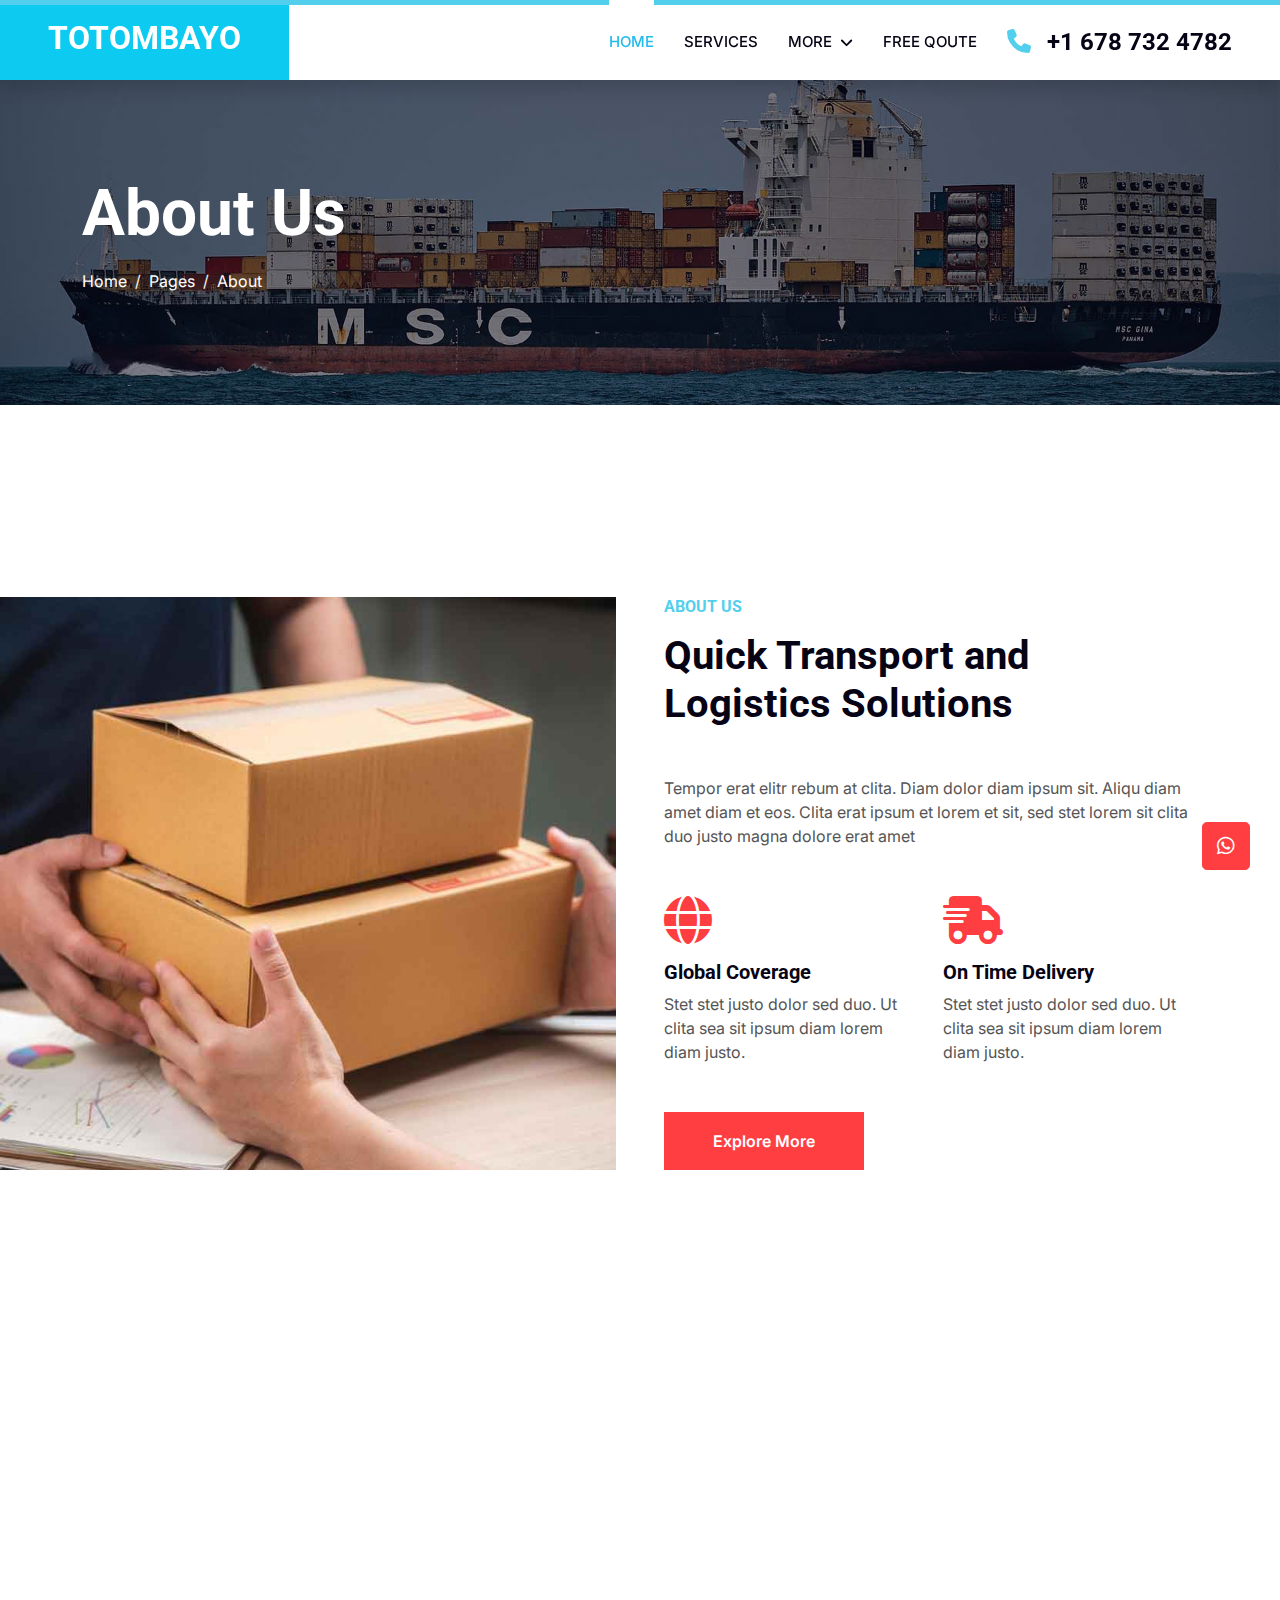
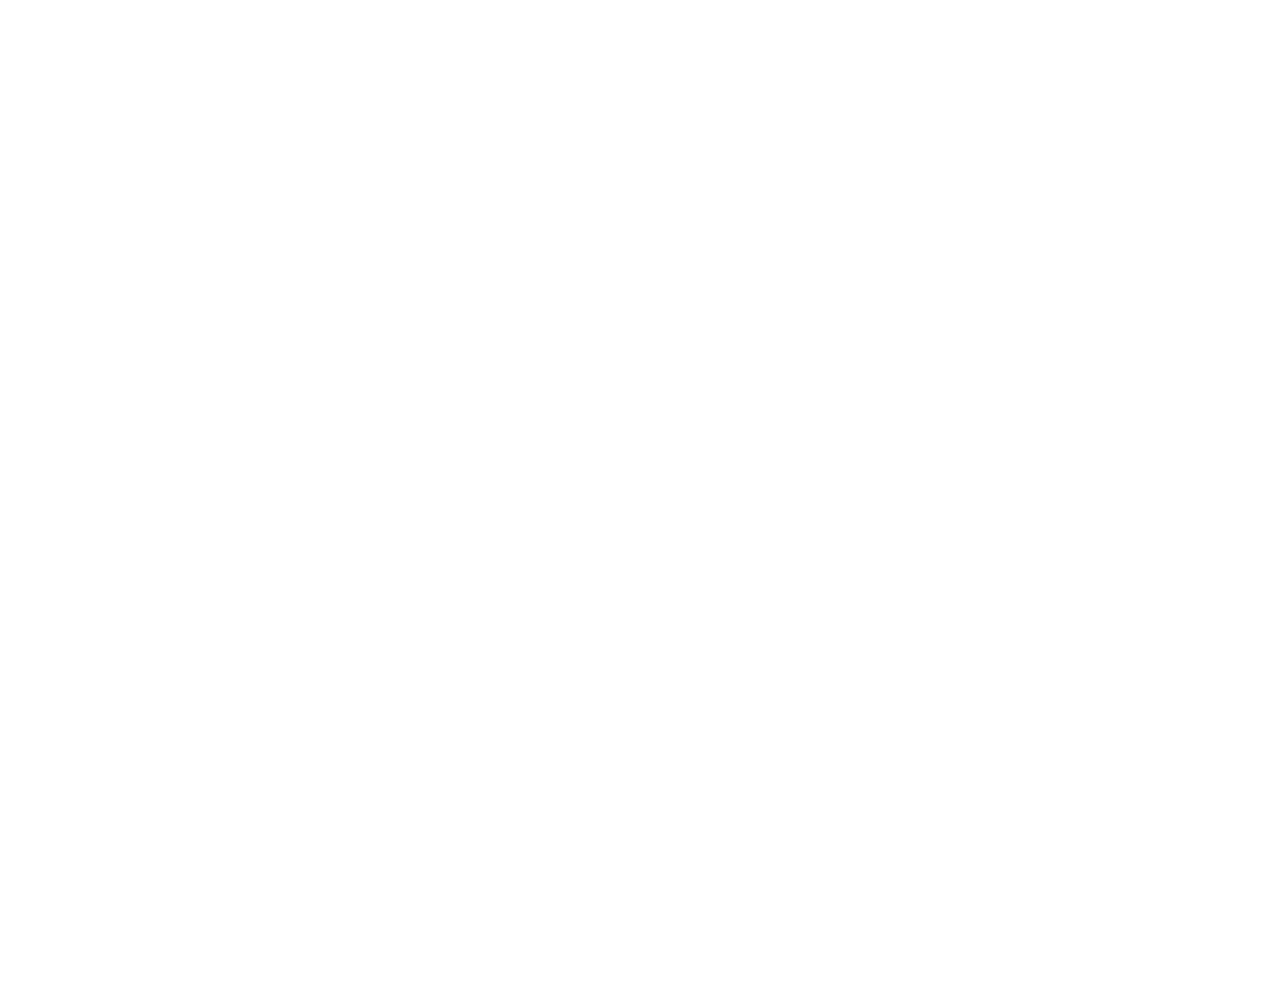
==== commit 9333d997: "chanfes" ====
--- a/about.html
+++ b/about.html
@@ -3,7 +3,7 @@
 
 <head>
     <meta charset="utf-8">
-    <title>Logistica - Shipping Company Website Template</title>
+    <title>Toto Mbayo</title>
     <meta content="width=device-width, initial-scale=1.0" name="viewport">
     <meta content="" name="keywords">
     <meta content="" name="description">
@@ -19,6 +19,7 @@
     <!-- Icon Font Stylesheet -->
     <link href="https://cdnjs.cloudflare.com/ajax/libs/font-awesome/5.10.0/css/all.min.css" rel="stylesheet">
     <link href="https://cdn.jsdelivr.net/npm/bootstrap-icons@1.4.1/font/bootstrap-icons.css" rel="stylesheet">
+    <link href="//cdnjs.cloudflare.com/ajax/libs/font-awesome/6.5.2/css/all.min.css" rel="stylesheet" >
 
     <!-- Libraries Stylesheet -->
     <link href="lib/animate/animate.min.css" rel="stylesheet">
@@ -34,40 +35,37 @@
 <body>
     <!-- Spinner Start -->
     <div id="spinner" class="show bg-white position-fixed translate-middle w-100 vh-100 top-50 start-50 d-flex align-items-center justify-content-center">
-        <div class="spinner-grow text-primary" style="width: 3rem; height: 3rem;" role="status">
-            <span class="sr-only">Loading...</span>
+        <div class="spinner-grow  bg-info" style="width: 3rem; height: 3rem;" role="status">
+            <span class="sr-only">Patientez...</span>
         </div>
     </div>
     <!-- Spinner End -->
 
 
     <!-- Navbar Start -->
-    <nav class="navbar navbar-expand-lg bg-white navbar-light shadow border-top border-5 border-primary sticky-top p-0">
-        <a href="index.html" class="navbar-brand bg-primary d-flex align-items-center px-4 px-lg-5">
-            <h2 class="mb-2 text-white">Logistica</h2>
+    <nav class="navbar navbar-expand-lg bg-white navbar-light shadow border-top border-5 border-secondary sticky-top p-0">
+        <a href="index.html" class="navbar-brand bg-info d-flex align-items-center px-4 px-lg-5">
+            <h2 class="mb-2 text-white">TOTOMBAYO</h2>
         </a>
         <button type="button" class="navbar-toggler me-4" data-bs-toggle="collapse" data-bs-target="#navbarCollapse">
             <span class="navbar-toggler-icon"></span>
         </button>
         <div class="collapse navbar-collapse" id="navbarCollapse">
             <div class="navbar-nav ms-auto p-4 p-lg-0">
-                <a href="index.html" class="nav-item nav-link">Home</a>
-                <a href="about.html" class="nav-item nav-link active">About</a>
+                <a href="index.html" class="nav-item nav-link active">Home</a>
                 <a href="service.html" class="nav-item nav-link">Services</a>
                 <div class="nav-item dropdown">
-                    <a href="#" class="nav-link dropdown-toggle" data-bs-toggle="dropdown">Pages</a>
+                    <a href="#" class="nav-link dropdown-toggle" data-bs-toggle="dropdown">More</a>
                     <div class="dropdown-menu fade-up m-0">
                         <a href="price.html" class="dropdown-item">Pricing Plan</a>
-                        <a href="feature.html" class="dropdown-item">Features</a>
-                        <a href="quote.html" class="dropdown-item">Free Quote</a>
-                        <a href="team.html" class="dropdown-item">Our Team</a>
                         <a href="testimonial.html" class="dropdown-item">Testimonial</a>
                         <a href="assurance.html" class="dropdown-item">Assurance</a>
-                    </div>
-                </div>
-                <a href="contact.html" class="nav-item nav-link">Contact</a>
-            </div>
-            <h4 class="m-0 pe-lg-5 d-none d-lg-block"><i class="fa fa-headphones text-primary me-3"></i>+012 345 6789</h4>
+                        
+                    </div>
+                </div>
+                <a href="quote.html" class="nav-item nav-link">Free Qoute</a>
+            </div>
+            <h4 class="m-0 pe-lg-5 d-none d-lg-block"><i class="fa fa-phone   text-secondary me-3"></i>+1 678 732 4782</h4>
         </div>
     </nav>
     <!-- Navbar End -->
@@ -295,38 +293,40 @@
             <div class="row g-5">
                 <div class="col-lg-3 col-md-6">
                     <h4 class="text-light mb-4">Address</h4>
-                    <p class="mb-2"><i class="fa fa-map-marker-alt me-3"></i>123 Street, New York, USA</p>
-                    <p class="mb-2"><i class="fa fa-phone-alt me-3"></i>+012 345 67890</p>
+                    <p class="mb-2"><i class="fa fa-map-marker-alt me-3"></i>Somewhere, Georgia, USA</p>
+                    <p class="mb-2"><i class="fa fa-phone-alt me-3"></i>+1 678 732 4782 </p>
                     <p class="mb-2"><i class="fa fa-envelope me-3"></i>info@example.com</p>
                     <div class="d-flex pt-2">
-                        <a class="btn btn-outline-light btn-social" href=""><i class="fab fa-twitter"></i></a>
-                        <a class="btn btn-outline-light btn-social" href=""><i class="fab fa-facebook-f"></i></a>
-                        <a class="btn btn-outline-light btn-social" href=""><i class="fab fa-youtube"></i></a>
-                        <a class="btn btn-outline-light btn-social" href=""><i class="fab fa-linkedin-in"></i></a>
+                        <a class="btn btn-outline-light btn-social" href="https://wa.me/16787324782"><i class="fab fa-whatsapp"></i></a>
+                        <a class="btn btn-outline-light btn-social" href="https://www.facebook.com/"><i class="fab fa-facebook-f"></i></a>
+                        <a class="btn btn-outline-light btn-social" href="https://www.instagram.com/"><i class="fab fa-instagram"></i></a>
+                        <a class="btn btn-outline-light btn-social" href="https://www.google.com/gmail/about/"><i class="fas fa-envelope"></i></a>
                     </div>
                 </div>
                 <div class="col-lg-3 col-md-6">
                     <h4 class="text-light mb-4">Services</h4>
-                    <a class="btn btn-link" href="">Air Freight</a>
-                    <a class="btn btn-link" href="">Sea Freight</a>
-                    <a class="btn btn-link" href="">Road Freight</a>
-                    <a class="btn btn-link" href="">Logistic Solutions</a>
-                    <a class="btn btn-link" href="">Industry solutions</a>
+                    <a class="btn btn-link" href="service.html">Air Freight</a>
+                    <a class="btn btn-link" href="service.html">Sea Freight</a>
+                    <a class="btn btn-link" href="service.html">Express Freight</a>
+                    <a class="btn btn-link" href="service.html">Parcel Collection</a>
+                    <a class="btn btn-link" href="service.html">Home Delivery</a>
                 </div>
                 <div class="col-lg-3 col-md-6">
                     <h4 class="text-light mb-4">Quick Links</h4>
-                    <a class="btn btn-link" href="">About Us</a>
-                    <a class="btn btn-link" href="">Contact Us</a>
-                    <a class="btn btn-link" href="">Our Services</a>
-                    <a class="btn btn-link" href="">Terms & Condition</a>
-                    <a class="btn btn-link" href="">Support</a>
+                    <a class="btn btn-link" href="about.html">About Us</a>
+                    <a class="btn btn-link" href="contact.html">Contact Us</a>
+                    <a class="btn btn-link" href="service.html">Our Services</a>
+                    <a class="btn btn-link" href="FAQ.html">FAQs</a>
+                    <a class="btn btn-link" href="contact.html">Support</a>
                 </div>
                 <div class="col-lg-3 col-md-6">
                     <h4 class="text-light mb-4">Newsletter</h4>
-                    <p>Dolor amet sit justo amet elitr clita ipsum elitr est.</p>
+                    <p>Stay ahead of the curve with our newsletter! 
+                        Sign up today to receive the latest industry insights, exclusive offers,
+                        and updates on how we're revolutionizing freight and logistics.</p>
                     <div class="position-relative mx-auto" style="max-width: 400px;">
                         <input class="form-control border-0 w-100 py-3 ps-4 pe-5" type="text" placeholder="Your email">
-                        <button type="button" class="btn btn-primary py-2 position-absolute top-0 end-0 mt-2 me-2">SignUp</button>
+                        <button type="button" class="btn btn-secondary py-2 position-absolute top-0 end-0 mt-2 me-2">SignUp</button>
                     </div>
                 </div>
             </div>
@@ -335,11 +335,11 @@
             <div class="copyright">
                 <div class="row">
                     <div class="col-md-6 text-center text-md-start mb-3 mb-md-0">
-                        &copy; <a class="border-bottom" href="#">Your Site Name</a>, All Right Reserved.
-                    </div>
-                    <div class="col-md-6 text-center text-md-end">
-                        <!--/*** This template is free as long as you keep the footer author’s credit link/attribution link/backlink. If you'd like to use the template without the footer author’s credit link/attribution link/backlink, you can purchase the Credit Removal License from "https://htmlcodex.com/credit-removal". Thank you for your support. ***/-->
-                        Designed By <a class="border-bottom" href="https://htmlcodex.com">HTML Codex</a>
+                        &copy; <a class="border-bottom" href="#">Toto Mbayo</a>, All Right Reserved.
+                    </div>
+                    <!-- <div class="col-md-6 text-center text-md-end">
+                        /*** This template is free as long as you keep the footer author’s credit link/attribution link/backlink. If you'd like to use the template without the footer author’s credit link/attribution link/backlink, you can purchase the Credit Removal License from "https://htmlcodex.com/credit-removal". Thank you for your support. ***
+                        Designed By <a class="border-bottom" href="https://htmlcodex.com">HTML Codex</a> -->
                     </div>
                 </div>
             </div>
@@ -349,7 +349,7 @@
 
 
     <!-- Back to Top -->
-    <a href="#" class="btn btn-lg btn-primary btn-lg-square rounded-0 back-to-top"><i class="bi bi-arrow-up"></i></a>
+    <a href="https://wa.me/16787324782" class="btn btn-lg btn-primary btn-lg-square back-to-top"><i class="fab fa-whatsapp"></i></a>
 
 
     <!-- JavaScript Libraries -->
@@ -363,6 +363,7 @@
 
     <!-- Template Javascript -->
     <script src="js/main.js"></script>
+    
 </body>
 
 </html>--- a/css/style.css
+++ b/css/style.css
@@ -13,10 +13,28 @@
 .back-to-top {
     position: fixed;
     display: none;
-    right: 45px;
-    bottom: 45px;
-    z-index: 99;
-}
+    right: 30px;
+    bottom: 30px;
+    z-index: 11;
+}
+
+.back-to-top {
+    position: fixed;
+    display: none;
+    right: 30px;
+    bottom: 30px;
+    z-index: 11;
+    animation: action 1s infinite alternate;
+  }
+  
+  @keyframes action {
+    0% {
+      transform: translateY(0);
+    }
+    100% {
+      transform: translateY(-15px);
+    }
+  }
 
 
 /*** Spinner ***/
@@ -480,4 +498,88 @@
     flex-direction: row; 
     align-items: center; 
     justify-content: center; 
-  }+  }
+
+  .faq_area {
+    position: relative;
+    z-index: 1;
+    background-color: #f5f5ff;
+}
+
+.faq-accordian {
+    position: relative;
+    z-index: 1;
+}
+.faq-accordian .card {
+    position: relative;
+    z-index: 1;
+    margin-bottom: 1.5rem;
+}
+.faq-accordian .card:last-child {
+    margin-bottom: 0;
+}
+.faq-accordian .card .card-header {
+    background-color: #ffffff;
+    padding: 0;
+    border-bottom-color: #ebebeb;
+}
+.faq-accordian .card .card-header h6 {
+    cursor: pointer;
+    padding: 1.75rem 2rem;
+    color: #3f43fd;
+    display: -webkit-box;
+    display: -ms-flexbox;
+    display: flex;
+    -webkit-box-align: center;
+    -ms-flex-align: center;
+    -ms-grid-row-align: center;
+    align-items: center;
+    -webkit-box-pack: justify;
+    -ms-flex-pack: justify;
+    justify-content: space-between;
+}
+.faq-accordian .card .card-header h6 span {
+    font-size: 1.5rem;
+}
+.faq-accordian .card .card-header h6.collapsed {
+    color: #070a57;
+}
+.faq-accordian .card .card-header h6.collapsed span {
+    -webkit-transform: rotate(-180deg);
+    transform: rotate(-180deg);
+}
+.faq-accordian .card .card-body {
+    padding: 1.75rem 2rem;
+}
+.faq-accordian .card .card-body p:last-child {
+    margin-bottom: 0;
+}
+
+@media only screen and (max-width: 575px) {
+    .support-button p {
+        font-size: 14px;
+    }
+}
+
+.support-button i {
+    color: #3f43fd;
+    font-size: 1.25rem;
+}
+@media only screen and (max-width: 575px) {
+    .support-button i {
+        font-size: 1rem;
+    }
+}
+
+.support-button a {
+    text-transform: capitalize;
+    color: #2ecc71;
+}
+@media only screen and (max-width: 575px) {
+    .support-button a {
+        font-size: 13px;
+    }
+}
+.rotate {
+    transform: rotate(180deg);
+}
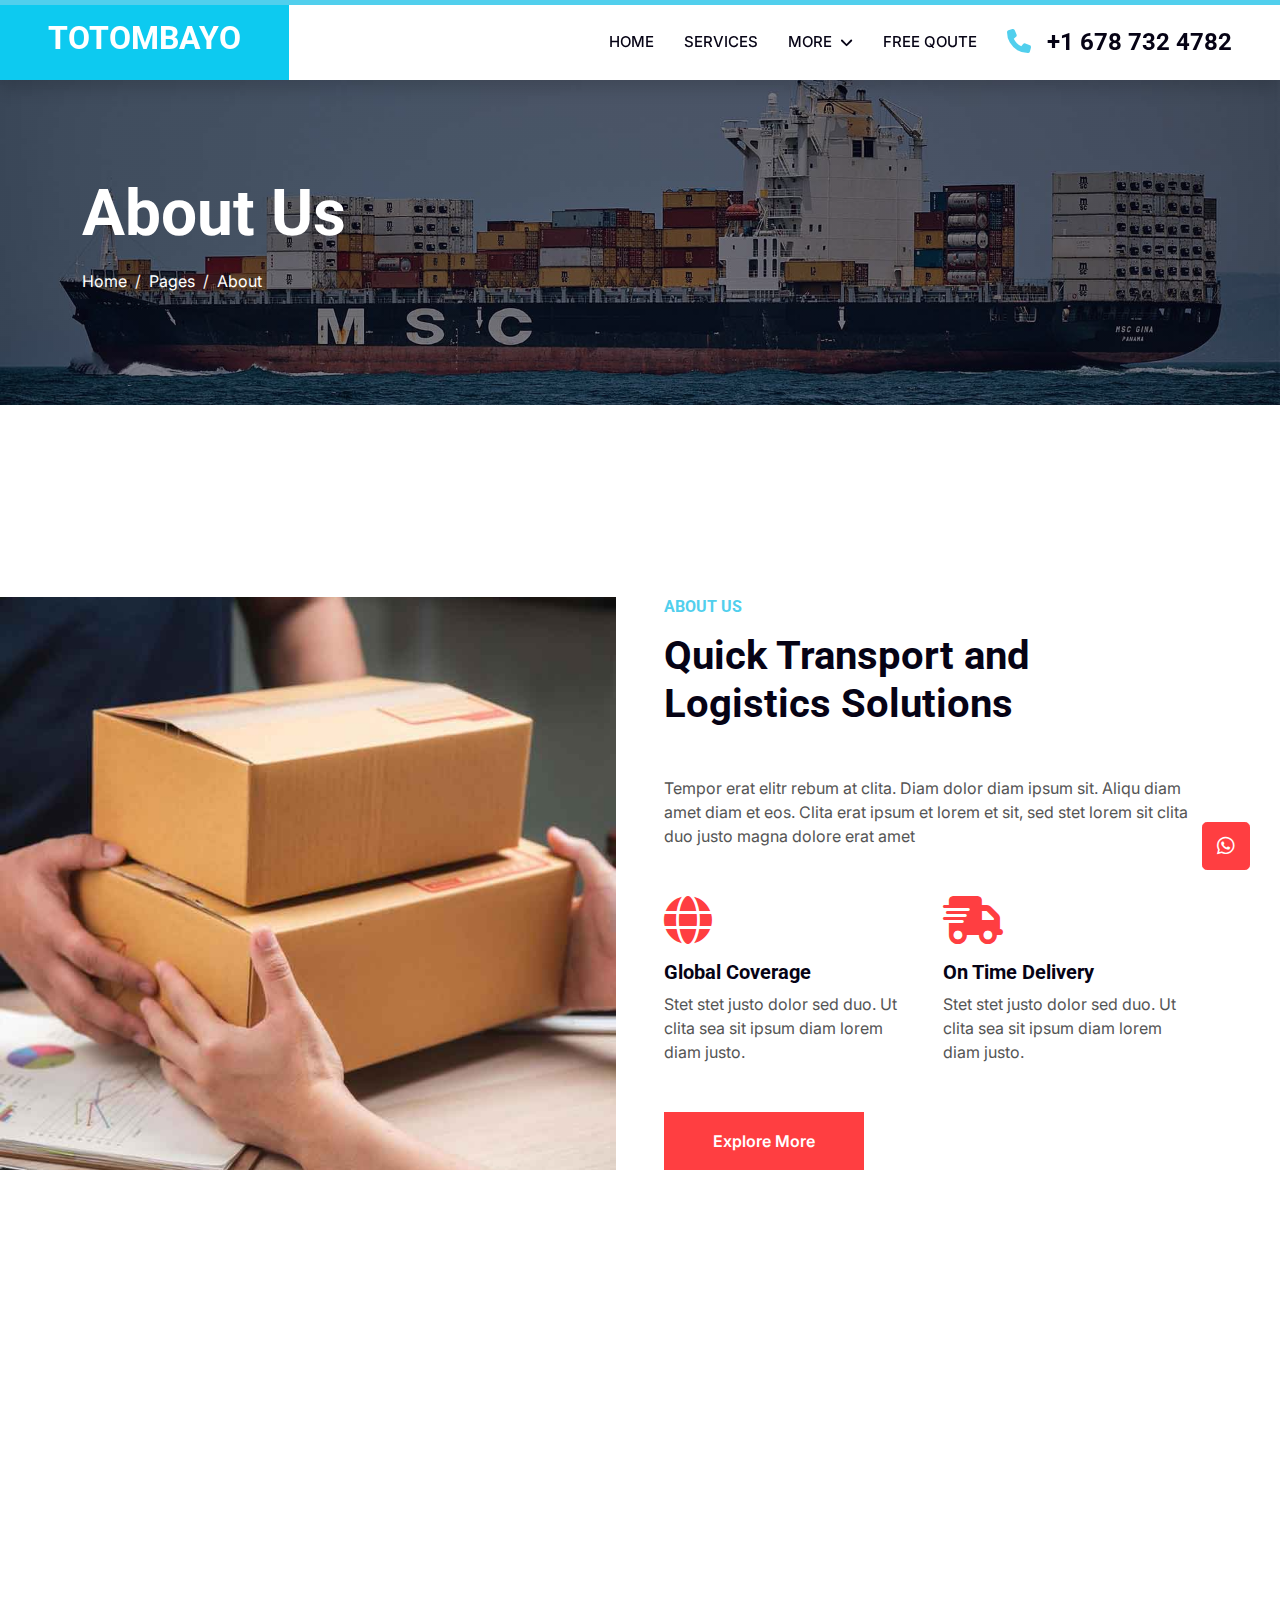
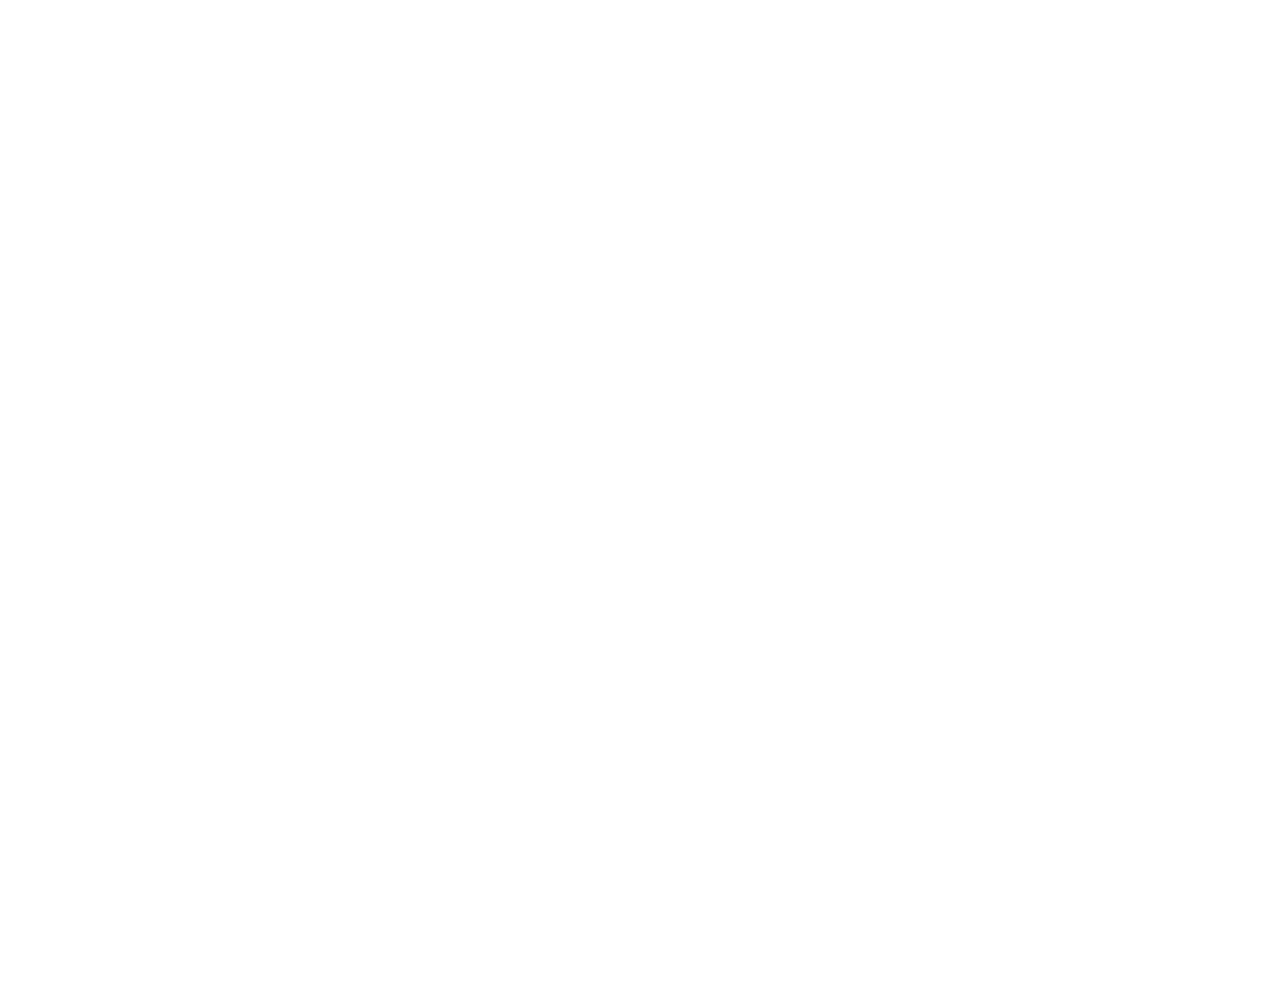
==== commit 3aa88b7b: "Changess" ====
--- a/about.html
+++ b/about.html
@@ -52,7 +52,7 @@
         </button>
         <div class="collapse navbar-collapse" id="navbarCollapse">
             <div class="navbar-nav ms-auto p-4 p-lg-0">
-                <a href="index.html" class="nav-item nav-link active">Home</a>
+                <a href="index.html" class="nav-item nav-link">Home</a>
                 <a href="service.html" class="nav-item nav-link">Services</a>
                 <div class="nav-item dropdown">
                     <a href="#" class="nav-link dropdown-toggle" data-bs-toggle="dropdown">More</a>
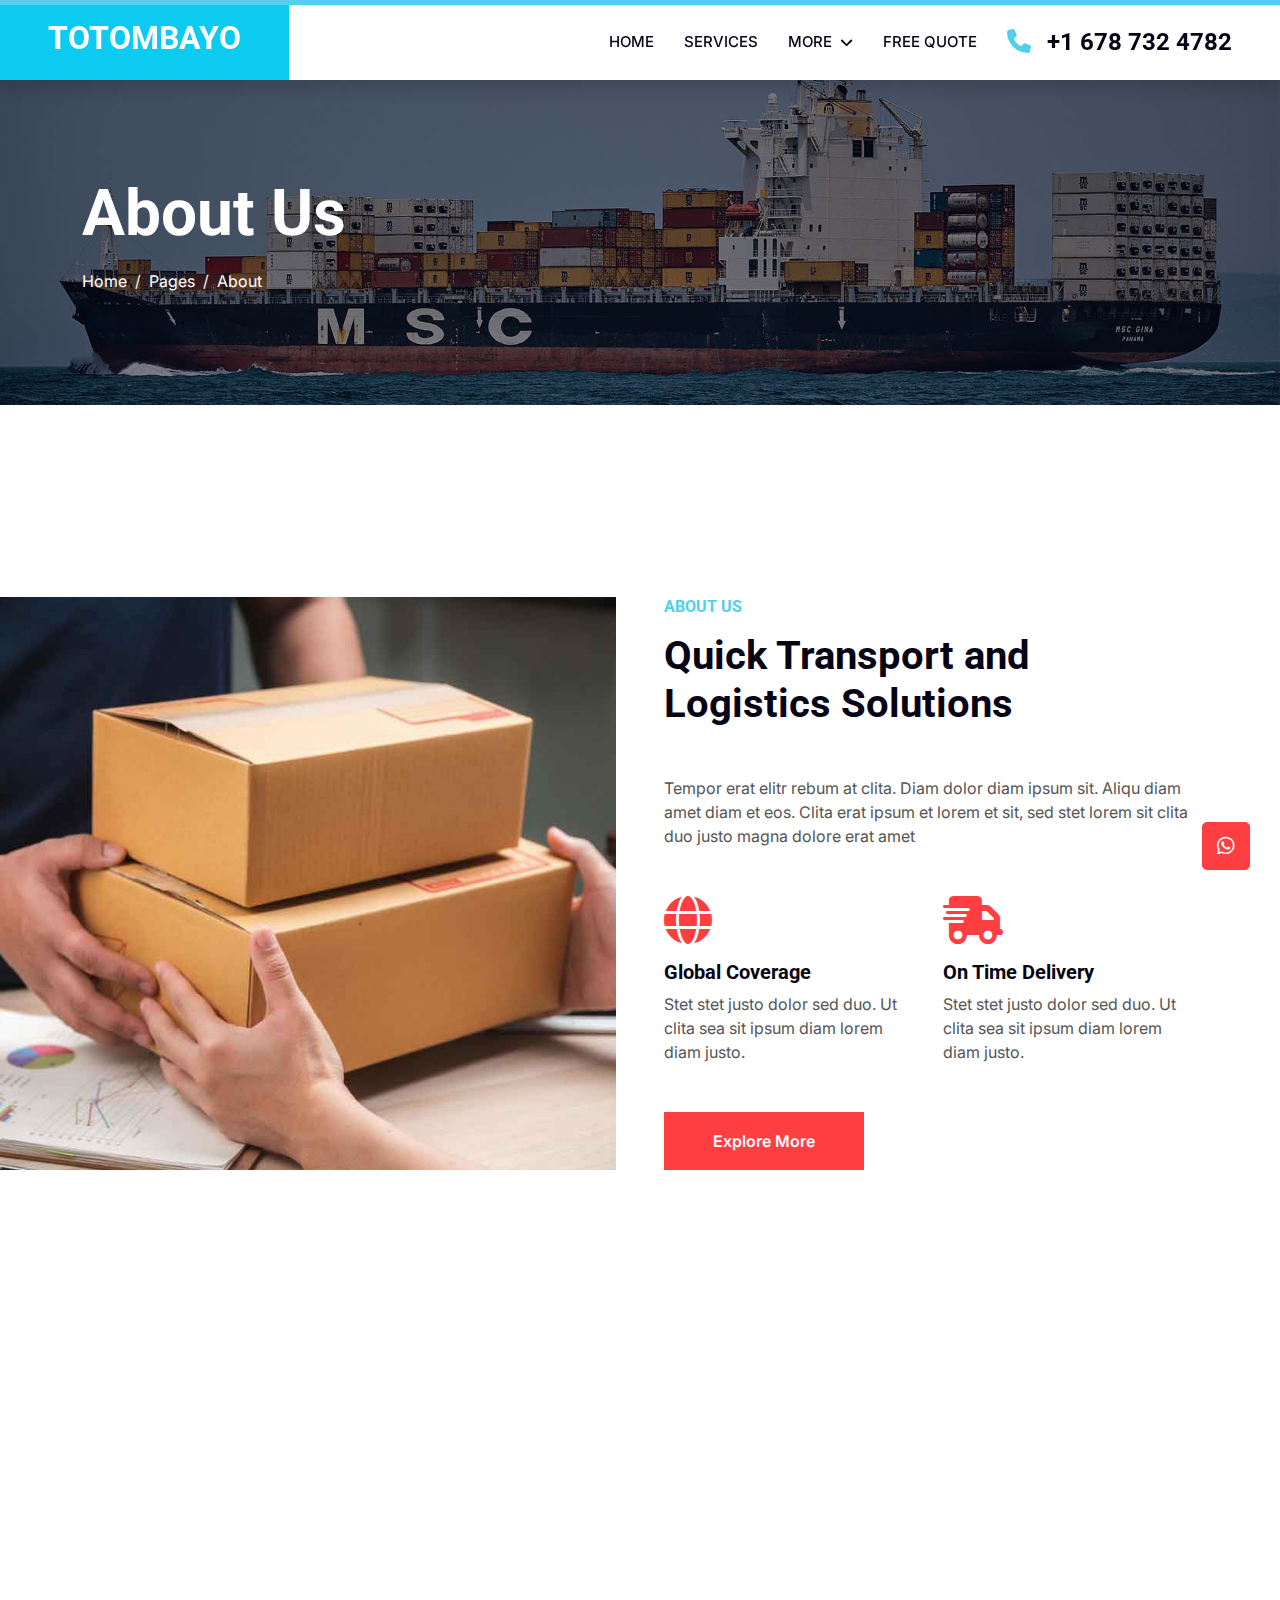
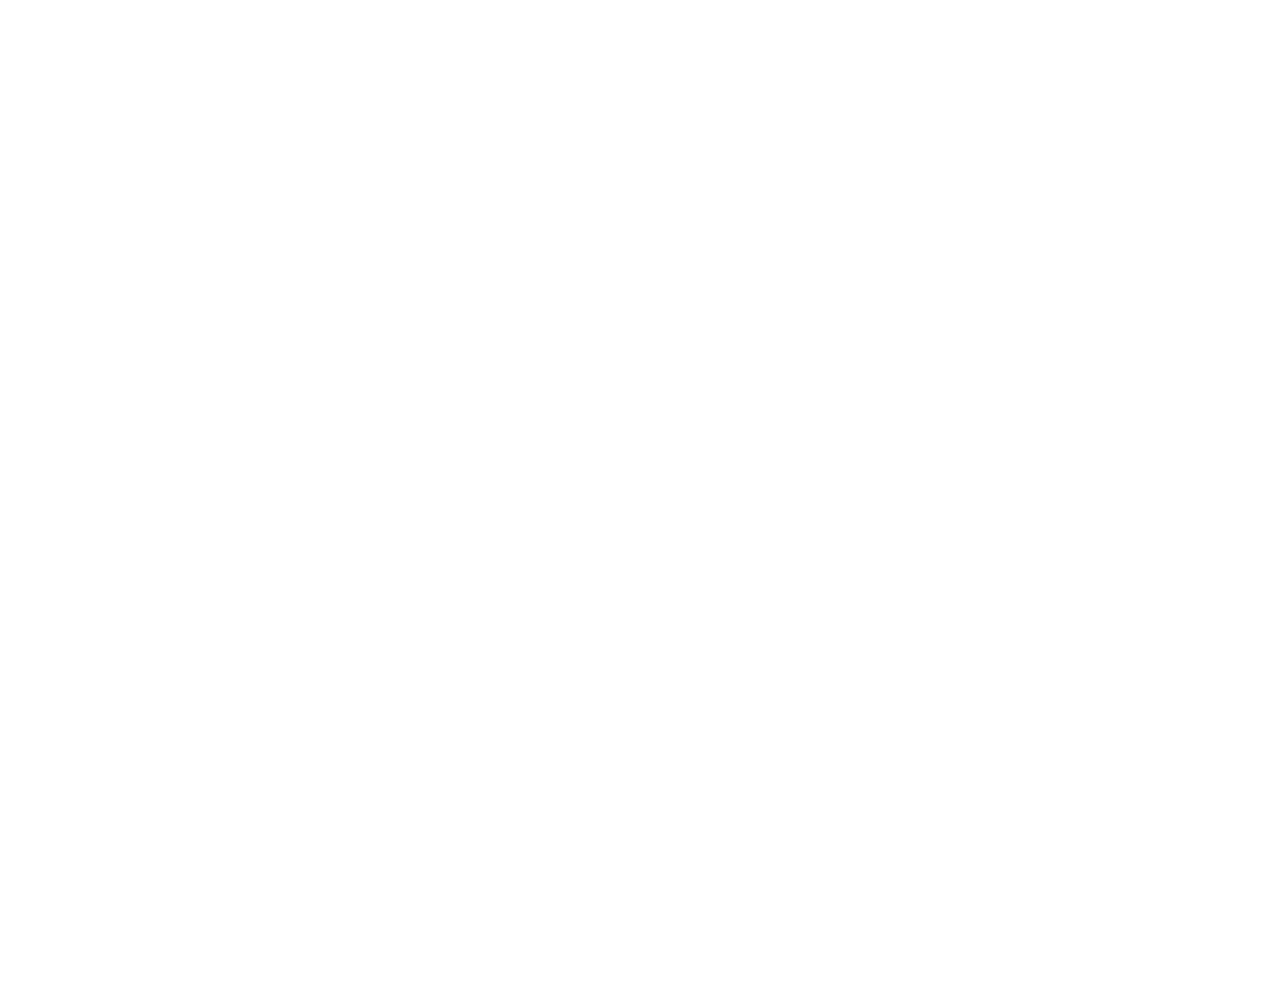
==== commit 06fd4687: "Changes" ====
--- a/about.html
+++ b/about.html
@@ -63,7 +63,7 @@
                         
                     </div>
                 </div>
-                <a href="quote.html" class="nav-item nav-link">Free Qoute</a>
+                <a href="quote.html" class="nav-item nav-link">Free Quote</a>
             </div>
             <h4 class="m-0 pe-lg-5 d-none d-lg-block"><i class="fa fa-phone   text-secondary me-3"></i>+1 678 732 4782</h4>
         </div>
